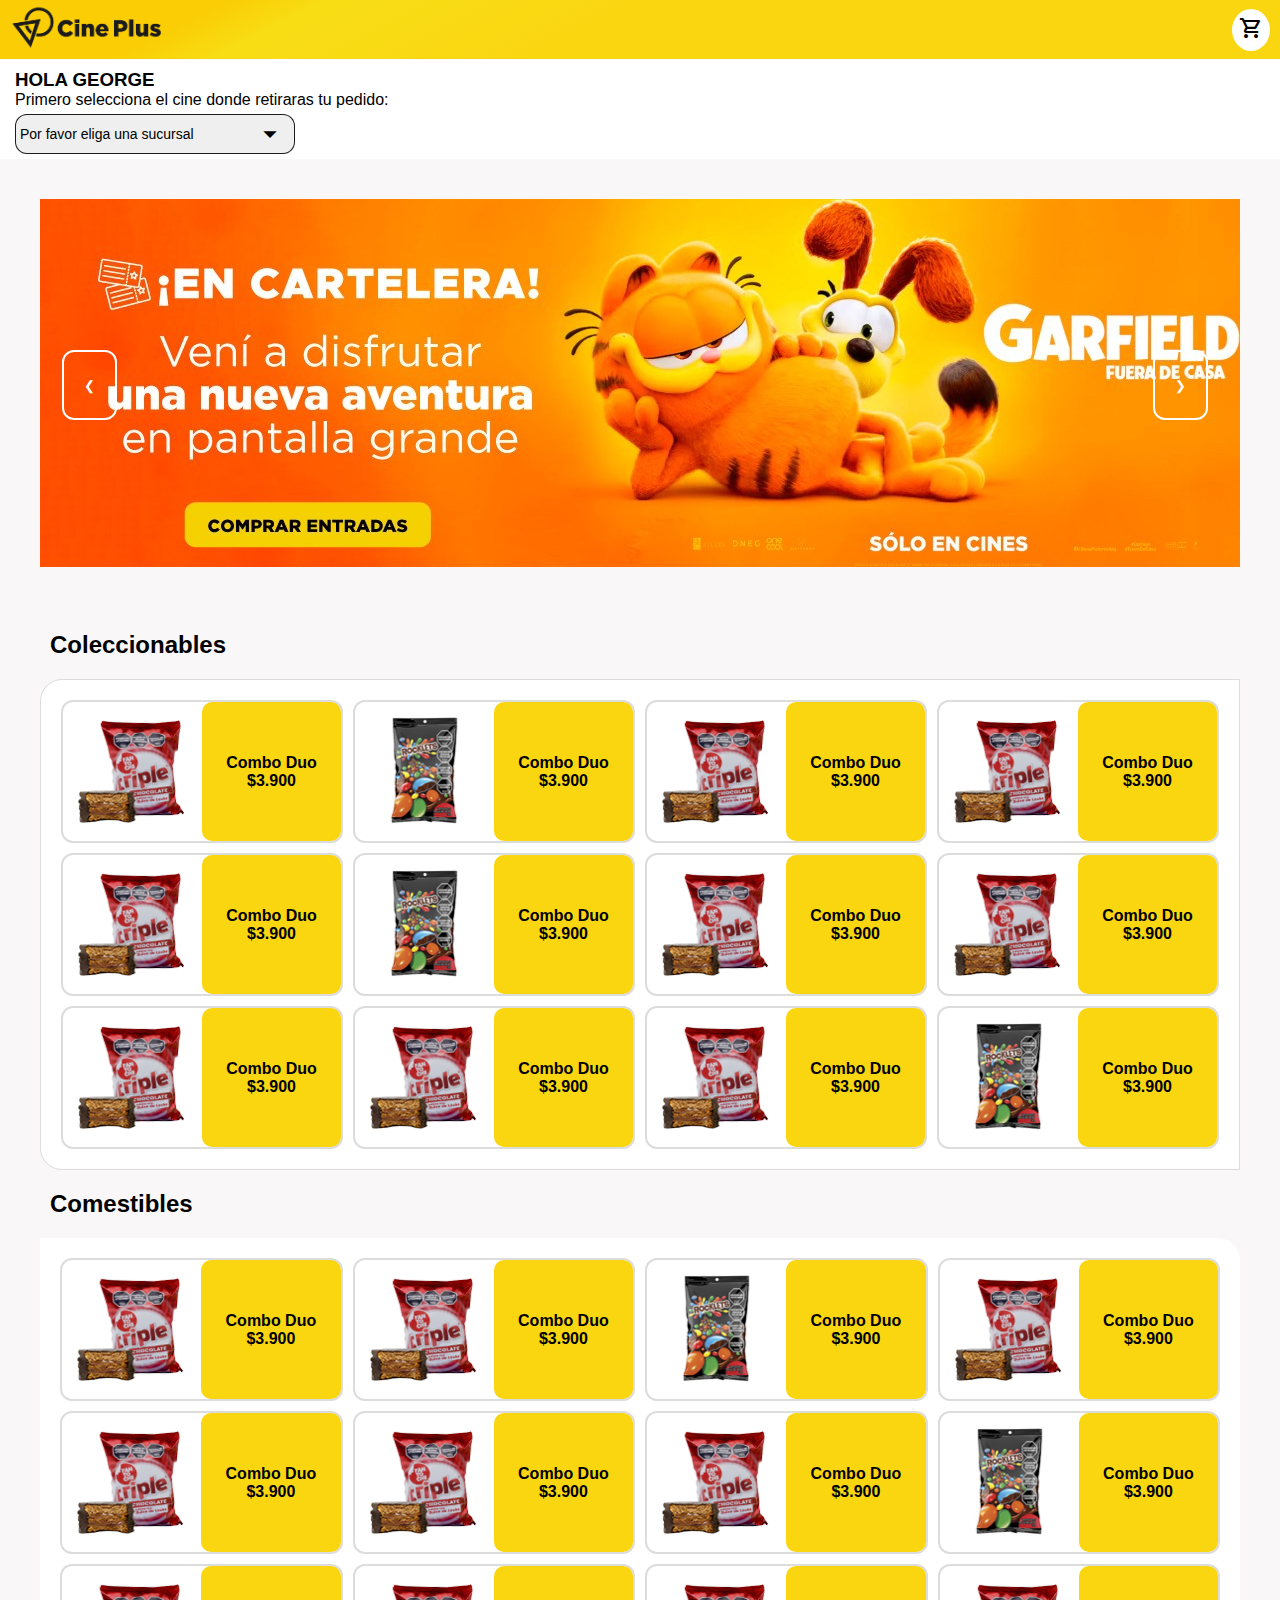
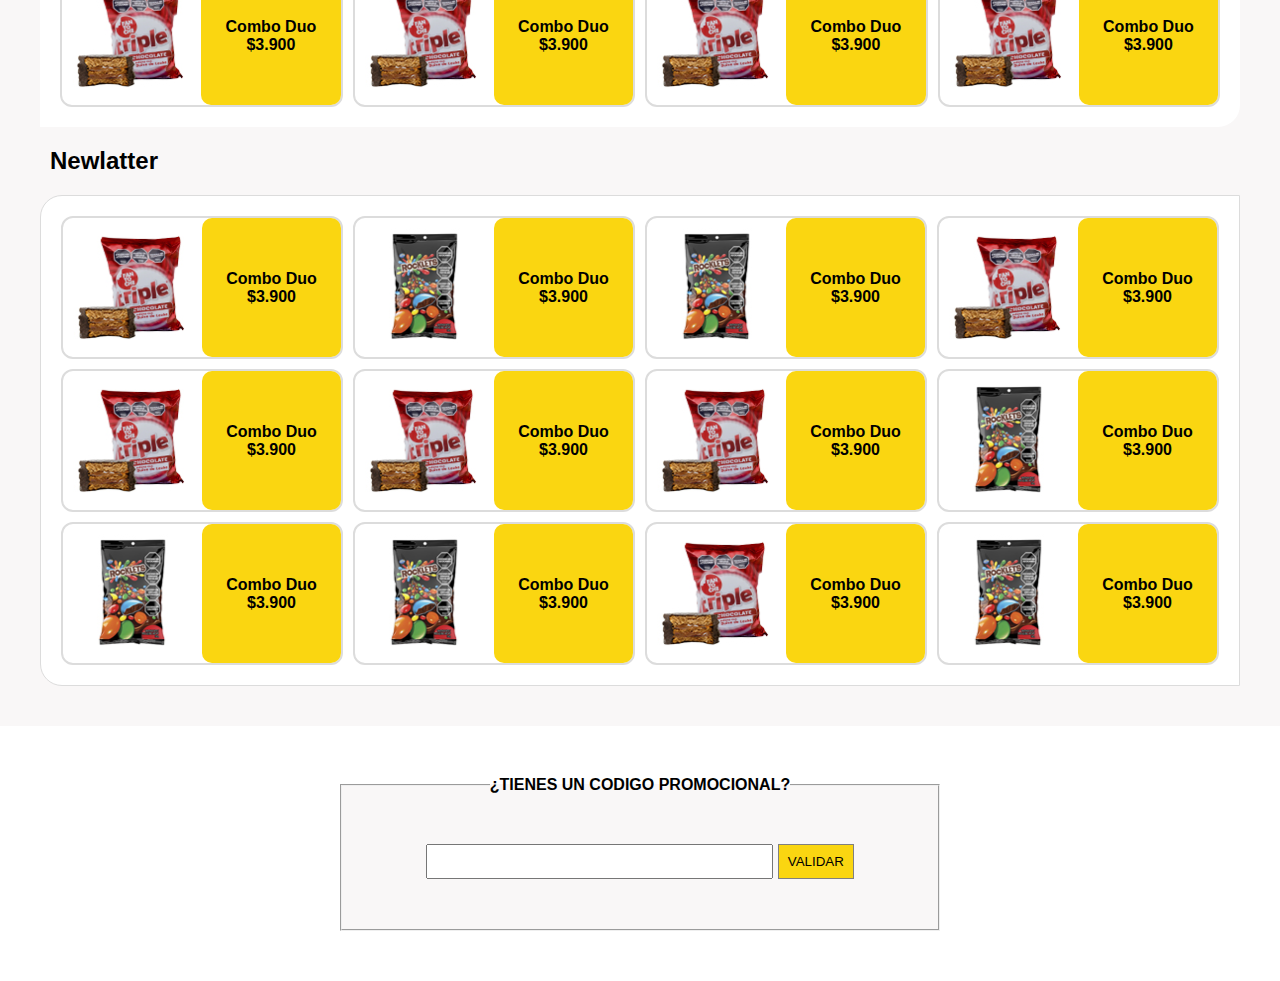
==== candy.html @ 1880be11 "prueba comit" ====
<!DOCTYPE html>
<html lang="en">

<head>
    <meta charset="UTF-8">
    <meta name="viewport" content="width=device-width, initial-scale=1.0">
    <link rel="stylesheet"
        href="https://fonts.googleapis.com/css2?family=Material+Symbols+Outlined:opsz,wght,FILL,GRAD@20..48,100..700,0..1,-50..200" />
    <link rel="stylesheet" href="./Css/style.css">
    <link rel="stylesheet" href="./Css/candy.css">
    <title>Candy</title>
</head>

<body>
    <header class="header-nav" id="header-navbar">
        <nav class="navbar">
            <a href="·" class="logo">
                <img src="./Img/logo.png" alt="logo" class="logo-img">
            </a>
            <div class="container-right">
                <span class="material-symbols-outlined">shopping_cart</span>
                <div class="cart-container">
                    <div class="cart-details">
                        <h2>CANDY ONLINE</h2>
                        <div class="location-container">
                            <span class="material-symbols-outlined">location_on</span>
                            <p class="location-text">CinePlus Caballito</p>
                        </div>
                    </div>
                    <div class="cart-items-wrap">
                        <ul class="cart-items">
                            <li class="cart-detail-row">
                                <div class="cart-detail-remove">
                                    <a href="#" class="material-symbols-outlined">cancel</a>
                                </div>
                                <div class="cart-detail-title">
                                    <span></span>
                                </div>
                                <div class="cart-detail-price">
                                    <span></span>
                                </div>
                                <div class="cart-detail-btns">
                                    <span class="material-symbols-outlined">remove</span>
                                    <span class="material-symbols-outlined">add</span>
                                </div>
                            </li>
                        </ul>
                        <div class="cart-payment">
                            <span class="cart-payment-span">Subtotal</span>
                            <span class="cart-payment-value">$0</span>
                            <span class="cart-payment-span">Cargo por servicio Candy</span>
                            <span class="cart-payment-value">$0</span>
                            <span class="cart-payment-span-total">TOTAL</span>
                            <span class="cart-payment-value-total">$0</span>
                        </div>
                    </div>
                    <div class="cart-footer">
                        <button>VOLVER</button>
                        <button>SIGUIENTE</button>
                    </div>
                </div>
            </div>
        </nav>
    </header>
    <main id="candy-main">
        <section class="heading">
            <div class="page-heading">
                <h3 class="message-greet">HOLA GEORGE</h3>
                <label for="sucursal-options">Primero selecciona el cine donde retiraras tu pedido:</label>
            </div>
            <div class="select-content">
                <select name="choice" class="select-box">
                    <option value="" selected>Por favor eliga una sucursal</option>
                    <option value="Caballito">CinePlus Caballito</option>
                    <option value="Abasto">CinePlus Abasto</option>
                    <option value="Palermo">CinePlus Palermo</option>
                    <option value="Puerto Madero">CinePlus Puerto Madero</option>
                    <option value="Avellaneda">CinePlus Avellaneda</option>
                    <option value="Dot">CinePlus Dot</option>
                    <option value="San justo">CinePlus San justo</option>
                    <option value="Unicenter">CinePlus Unicenter</option>
                    <option value="Moron">CinePlus Moron</option>
                    <option value="Temperlay">CinePlus Temperlay</option>
                    <option value="Soleil">CinePlus Soleil</option>
                    <option value="Quilmes">CinePlus Quilmes</option>
                    <option value="Moreno">CinePlus Moreno</option>
                    <option value="Tortugas">CinePlus Tortugas</option>
                    <option value="Rosario">CinePlus Rosario</option>
                    <option value="Santa fe">CinePlus Sante fe</option>
                    <option value="Patio olmos">CinePlus Patio Olmos</option>
                    <option value="Mendoza">CinePlus Mendoza</option>
                    <option value="Neuquen">CinePlus Neuquen</option>
                    <option value="Salta">CinePlus Salta</option>
                    <option value="Nuevo centro">CinePlus Nuevocentro</option>
                </select>
                <div class="icon-box">
                    <span class="material-symbols-outlined">arrow_drop_down</span>
                </div>
            </div>
        </section>
        <section class="candy-store">
            <div class="carousel-container">
                <div class="carousel">
                    <div class="carousel-slides">
                        <div class="carousel-slide">
                            <img src="./Img/Garfieldpromocion.png" alt="foto prueba">
                        </div>
                        <div class="carousel-slide">
                            <img src="./Img/Garfieldpromocion.png" alt="foto prueba">
                        </div>
                        <div class="carousel-slide">
                            <img src="./Img/Garfieldpromocion.png" alt="foto prueba">
                        </div>
                    </div>
                    <button class="carousel-prev" onclick="prevSlide()">&#10094;</button>
                    <button class="carousel-next" onclick="nextSlide()">&#10095;</button>
                </div>
            </div>
            <div class="cards-nav">
                <h2 class="card-label">Coleccionables</h2>
                <div class="collectible">
                    <div class="card">
                        <div class="img-container">
                            <img src="./Img/A000000067.png" alt="coleccionable" class="img-card">
                        </div>
                        <div class="card-body" id="addcart">
                            <h5 class="card-title">Combo Duo</h5>
                            <span class="value">$3.900</span>
                        </div>
                    </div>
                    <div class="card">
                        <div class="img-container">
                            <img src="./Img/A000000073.png" alt="coleccionable" class="img-card">
                        </div>
                        <div class="card-body" id="addcart">
                            <h5 class="card-title">Combo Duo</h5>
                            <span class="value">$3.900</span>
                        </div>
                    </div>
                    <div class="card">
                        <div class="img-container">
                            <img src="./Img/A000000067.png" alt="coleccionable" class="img-card">
                        </div>
                        <div class="card-body" id="addcart">
                            <h5 class="card-title">Combo Duo</h5>
                            <span class="value">$3.900</span>
                        </div>
                    </div>
                    <div class="card">
                        <div class="img-container">
                            <img src="./Img/A000000067.png" alt="coleccionable" class="img-card">
                        </div>
                        <div class="card-body" id="addcart">
                            <h5 class="card-title">Combo Duo</h5>
                            <span class="value">$3.900</span>
                        </div>
                    </div>
                    <div class="card">
                        <div class="img-container">
                            <img src="./Img/A000000067.png" alt="coleccionable" class="img-card">
                        </div>
                        <div class="card-body" id="addcart">
                            <h5 class="card-title">Combo Duo</h5>
                            <span class="value">$3.900</span>
                        </div>
                    </div>
                    <div class="card">
                        <div class="img-container">
                            <img src="./Img/A000000073.png" alt="coleccionable" class="img-card">
                        </div>
                        <div class="card-body" id="addcart">
                            <h5 class="card-title">Combo Duo</h5>
                            <span class="value">$3.900</span>
                        </div>
                    </div>
                    <div class="card">
                        <div class="img-container">
                            <img src="./Img/A000000067.png" alt="coleccionable" class="img-card">
                        </div>
                        <div class="card-body" id="addcart">
                            <h5 class="card-title">Combo Duo</h5>
                            <span class="value">$3.900</span>
                        </div>
                    </div>
                    <div class="card">
                        <div class="img-container">
                            <img src="./Img/A000000067.png" alt="coleccionable" class="img-card">
                        </div>
                        <div class="card-body" id="addcart">
                            <h5 class="card-title">Combo Duo</h5>
                            <span class="value">$3.900</span>
                        </div>
                    </div>
                    <div class="card">
                        <div class="img-container">
                            <img src="./Img/A000000067.png" alt="coleccionable" class="img-card">
                        </div>
                        <div class="card-body" id="addcart">
                            <h5 class="card-title">Combo Duo</h5>
                            <span class="value">$3.900</span>
                        </div>
                    </div>
                    <div class="card">
                        <div class="img-container">
                            <img src="./Img/A000000067.png" alt="coleccionable" class="img-card">
                        </div>
                        <div class="card-body" id="addcart">
                            <h5 class="card-title">Combo Duo</h5>
                            <span class="value">$3.900</span>
                        </div>
                    </div>
                    <div class="card">
                        <div class="img-container">
                            <img src="./Img/A000000067.png" alt="coleccionable" class="img-card">
                        </div>
                        <div class="card-body" id="addcart">
                            <h5 class="card-title">Combo Duo</h5>
                            <span class="value">$3.900</span>
                        </div>
                    </div>
                    <div class="card">
                        <div class="img-container">
                            <img src="./Img/A000000073.png" alt="coleccionable" class="img-card">
                        </div>
                        <div class="card-body" id="addcart">
                            <h5 class="card-title">Combo Duo</h5>
                            <span class="value">$3.900</span>
                        </div>
                    </div>
                </div>
                <h2 class="card-label">Comestibles</h2>
                <div class="groceries">
                    <div class="card">
                        <div class="img-container">
                            <img src="./Img/A000000067.png" alt="coleccionable" class="img-card">
                        </div>
                        <div class="card-body" id="addcart">
                            <h5 class="card-title">Combo Duo</h5>
                            <span class="value">$3.900</span>
                        </div>
                    </div>
                    <div class="card">
                        <div class="img-container">
                            <img src="./Img/A000000067.png" alt="coleccionable" class="img-card">
                        </div>
                        <div class="card-body" id="addcart">
                            <h5 class="card-title">Combo Duo</h5>
                            <span class="value">$3.900</span>
                        </div>
                    </div>
                    <div class="card">
                        <div class="img-container">
                            <img src="./Img/A000000073.png" alt="coleccionable" class="img-card">
                        </div>
                        <div class="card-body" id="addcart">
                            <h5 class="card-title">Combo Duo</h5>
                            <span class="value">$3.900</span>
                        </div>
                    </div>
                    <div class="card">
                        <div class="img-container">
                            <img src="./Img/A000000067.png" alt="coleccionable" class="img-card">
                        </div>
                        <div class="card-body" id="addcart">
                            <h5 class="card-title">Combo Duo</h5>
                            <span class="value">$3.900</span>
                        </div>
                    </div>
                    <div class="card">
                        <div class="img-container">
                            <img src="./Img/A000000067.png" alt="coleccionable" class="img-card">
                        </div>
                        <div class="card-body" id="addcart">
                            <h5 class="card-title">Combo Duo</h5>
                            <span class="value">$3.900</span>
                        </div>
                    </div>
                    <div class="card">
                        <div class="img-container">
                            <img src="./Img/A000000067.png" alt="coleccionable" class="img-card">
                        </div>
                        <div class="card-body" id="addcart">
                            <h5 class="card-title">Combo Duo</h5>
                            <span class="value">$3.900</span>
                        </div>
                    </div>
                    <div class="card">
                        <div class="img-container">
                            <img src="./Img/A000000067.png" alt="coleccionable" class="img-card">
                        </div>
                        <div class="card-body" id="addcart">
                            <h5 class="card-title">Combo Duo</h5>
                            <span class="value">$3.900</span>
                        </div>
                    </div>
                    <div class="card">
                        <div class="img-container">
                            <img src="./Img/A000000073.png" alt="coleccionable" class="img-card">
                        </div>
                        <div class="card-body" id="addcart">
                            <h5 class="card-title">Combo Duo</h5>
                            <span class="value">$3.900</span>
                        </div>
                    </div>
                    <div class="card">
                        <div class="img-container">
                            <img src="./Img/A000000067.png" alt="coleccionable" class="img-card">
                        </div>
                        <div class="card-body" id="addcart">
                            <h5 class="card-title">Combo Duo</h5>
                            <span class="value">$3.900</span>
                        </div>
                    </div>
                    <div class="card">
                        <div class="img-container">
                            <img src="./Img/A000000067.png" alt="coleccionable" class="img-card">
                        </div>
                        <div class="card-body" id="addcart">
                            <h5 class="card-title">Combo Duo</h5>
                            <span class="value">$3.900</span>
                        </div>
                    </div>
                    <div class="card">
                        <div class="img-container">
                            <img src="./Img/A000000067.png" alt="coleccionable" class="img-card">
                        </div>
                        <div class="card-body" id="addcart">
                            <h5 class="card-title">Combo Duo</h5>
                            <span class="value">$3.900</span>
                        </div>
                    </div>
                    <div class="card">
                        <div class="img-container">
                            <img src="./Img/A000000067.png" alt="coleccionable" class="img-card">
                        </div>
                        <div class="card-body" id="addcart">
                            <h5 class="card-title">Combo Duo</h5>
                            <span class="value">$3.900</span>
                        </div>
                    </div>
                </div>
                <h2 class="card-label">Newlatter</h2>
                <div class="newlatter">
                    <div class="card">
                        <div class="img-container">
                            <img src="./Img/A000000067.png" alt="coleccionable" class="img-card">
                        </div>
                        <div class="card-body" id="addcart">
                            <h5 class="card-title">Combo Duo</h5>
                            <span class="value">$3.900</span>
                        </div>
                    </div>
                    <div class="card">
                        <div class="img-container">
                            <img src="./Img/A000000073.png" alt="coleccionable" class="img-card">
                        </div>
                        <div class="card-body" id="addcart">
                            <h5 class="card-title">Combo Duo</h5>
                            <span class="value">$3.900</span>
                        </div>
                    </div>
                    <div class="card">
                        <div class="img-container">
                            <img src="./Img/A000000073.png" alt="coleccionable" class="img-card">
                        </div>
                        <div class="card-body" id="addcart">
                            <h5 class="card-title">Combo Duo</h5>
                            <span class="value">$3.900</span>
                        </div>
                    </div>
                    <div class="card">
                        <div class="img-container">
                            <img src="./Img/A000000067.png" alt="coleccionable" class="img-card">
                        </div>
                        <div class="card-body" id="addcart">
                            <h5 class="card-title">Combo Duo</h5>
                            <span class="value">$3.900</span>
                        </div>
                    </div>
                    <div class="card">
                        <div class="img-container">
                            <img src="./Img/A000000067.png" alt="coleccionable" class="img-card">
                        </div>
                        <div class="card-body" id="addcart">
                            <h5 class="card-title">Combo Duo</h5>
                            <span class="value">$3.900</span>
                        </div>
                    </div>
                    <div class="card">
                        <div class="img-container">
                            <img src="./Img/A000000067.png" alt="coleccionable" class="img-card">
                        </div>
                        <div class="card-body" id="addcart">
                            <h5 class="card-title">Combo Duo</h5>
                            <span class="value">$3.900</span>
                        </div>
                    </div>
                    <div class="card">
                        <div class="img-container">
                            <img src="./Img/A000000067.png" alt="coleccionable" class="img-card">
                        </div>
                        <div class="card-body" id="addcart">
                            <h5 class="card-title">Combo Duo</h5>
                            <span class="value">$3.900</span>
                        </div>
                    </div>
                    <div class="card">
                        <div class="img-container">
                            <img src="./Img/A000000073.png" alt="coleccionable" class="img-card">
                        </div>
                        <div class="card-body" id="addcart">
                            <h5 class="card-title">Combo Duo</h5>
                            <span class="value">$3.900</span>
                        </div>
                    </div>
                    <div class="card">
                        <div class="img-container">
                            <img src="./Img/A000000073.png" alt="coleccionable" class="img-card">
                        </div>
                        <div class="card-body" id="addcart">
                            <h5 class="card-title">Combo Duo</h5>
                            <span class="value">$3.900</span>
                        </div>
                    </div>
                    <div class="card">
                        <div class="img-container">
                            <img src="./Img/A000000073.png" alt="coleccionable" class="img-card">
                        </div>
                        <div class="card-body" id="addcart">
                            <h5 class="card-title">Combo Duo</h5>
                            <span class="value">$3.900</span>
                        </div>
                    </div>
                    <div class="card">
                        <div class="img-container">
                            <img src="./Img/A000000067.png" alt="coleccionable" class="img-card">
                        </div>
                        <div class="card-body" id="addcart">
                            <h5 class="card-title">Combo Duo</h5>
                            <span class="value">$3.900</span>
                        </div>
                    </div>
                    <div class="card">
                        <div class="img-container">
                            <img src="./Img/A000000073.png" alt="coleccionable" class="img-card">
                        </div>
                        <div class="card-body" id="addcart">
                            <h5 class="card-title">Combo Duo</h5>
                            <span class="value">$3.900</span>
                        </div>
                    </div>
                </div>
            </div>
        </section>
        <form action="" method="get" class="form-validation">
            <fieldset>
                <legend>¿TIENES UN CODIGO PROMOCIONAL?</legend>
                <input type="text" name="validation-code" id="validation-code">
                <button type="submit" id="btnvalidation">VALIDAR</button>
            </fieldset>
        </form>
    </main>

    <script src="./Js/candy.js"></script>
</body>

</html>
---- Css/style.css ----
*{
    margin: 0;
    padding: 0;
    box-sizing: border-box;
    font-family: Verdana, Geneva, Tahoma, sans-serif;
}
---- Css/candy.css ----
body{
    background-color: #F9F7F7;
}

/*            separacion de pruebas de estilo                */

.header-nav{
    width: 100%;
    height: auto;
    background: #fad611;
    background: linear-gradient(333deg, rgba(250,214,17,1) 54%, rgba(248, 221, 17, 0.982) 76%, rgb(250, 205, 4) 84%);
}

.navbar{
    display: flex;
    flex-direction: row;
    justify-content: space-between;
    align-items: center;
    width: 100%;
    height: auto;
    padding: 2px 10px;
    overflow: hidden;
}

.sticky{
    position: fixed;
    top: 0;
    width: 100%;
}

.logo{
    max-width: 100%;
    height: auto;
}

.logo-img{
    width: 100%;
    height: auto;
    max-width: 160px;
    border-radius: 12px;
}

.container-right{
    background-color: white;
    border: 2px solid #ffffff;
    border-radius: 100%;
    padding: 5px;
}

.material-symbols-outlined{
    font-weight: 500;
}

.cart-container{
    display: none;
}



/*            separacion de pruebas de estilo                */

#candy-main{
    margin-top: 0;
    padding: 0;
}


/* heading select  */

.heading{
    background-color: #ffffff;
    padding: 5px;
}

.page-heading{
    margin: 0px 5px;
    padding: 5px;
}

.select-content{
    display: flex;
    flex-direction: row;
    max-width: 280px;
    margin: 0px 10px;
    height: 40px;
    position: relative;
}

.select-box{
    border-radius: 12px;
    border: 1px solid rgba(0, 0, 0, 0.888); 
    appearance: none;
    padding: 4px;
    width: 100%;
    font-size: 14px;
}

.select-content .icon-box{
    width: 50px;
    height: 100%;
    position: absolute;
    right: 0;
    display: flex;
    align-items: center;
    justify-content: center;
}

.icon-box .material-symbols-outlined{
    font-size: 30px;
}


/* candy store carousel*/ 

.candy-store{
    margin: 20px;
    padding: 20px;
    max-width: 1300px;
}

.carousel-container {
    position: relative;
    width: 100%;
    overflow: hidden;
}
  
.carousel {
    display: flex;
    align-items: center;
    justify-content: center;
    position: relative;
}
  
.carousel-slides {
    display: flex;
}
  
.carousel-slide {
    flex: 0 0 auto;
    margin-right: 10px;
    transition: transform 0.5s ease;
}
  
.carousel-slide img {
    max-width: 100%;
    height: auto;
}
  
.carousel-prev,
.carousel-next {
    position: absolute;
    height: 70px;
    top: 50%;
    transform: translateY(-50%);
    background: transparent;
    color: white;
    border: 2px solid white;
    border-radius: 12px;
    padding: 20px;
    cursor: pointer;
}
  
.carousel-prev {
    left: 22px;
}
  
.carousel-next {
    right: 32px;
}

.carousel-prev:hover, .carousel-next:hover{
    background-color: ghostwhite;
    color: black;
}


/* card animation y diseño */

.cards-nav{
    min-width:100%;
    display: grid;
    grid-template-columns: repeat(1,1fr);
    grid-template-rows: repeat(3,auto);
    gap: 10px;
    margin-top: 50px;
}

.collectible,.groceries,.newlatter{
    min-width: 100%;
    display: grid;
    grid-template-columns: repeat(4,1fr);
    grid-template-rows: repeat(3,1fr);
    gap: 10px;
    padding: 20px;
}

.collectible,.newlatter{
    border: 1px solid gainsboro;
    border-radius: 22px 0px 0px 22px;
    background-color: #ffffff;
}

.groceries{
    background-color: #ffffff;
    border-radius: 0px 22px 22px 0px;
}

.card-label{
    padding: 5px;
    margin: 5px;
    font-weight: 600;
}

.card{
    display: flex;
    align-items: center;
    border: 2px solid gainsboro;
    border-radius: 12px;
    cursor: pointer;
}

.img-container{
    width: 50%;
    height: 100%;
}

.img-card{
    padding: 5px;
    margin: 5px;
}

.card-body{
    width: 50%;
    height: 100%;
    text-align: center;
    align-content: center;
    background-color: #fad611;
    border-radius: 10px;
}

.card-title,.value{
    font-weight: 600;
    font-size: 16px;
}

.card-body:hover{
    background-color: #FAE18F;
    transition: 0.1s ease-in;
}

/* validacion de codigo */

.form-validation{
    display: flex;
    justify-content: center;
    background-color: #ffff ;
}

.form-validation > fieldset{
    font-weight: 600;
    background-color: #F9F7F7;
    text-align: center;
    width: 100%;
    max-width: 600px;
    padding: 50px 50px;
    margin: 50px;
}

#validation-code{
    width: 70%;
    padding: 8px 30px;
}

#btnvalidation{
    padding: 9px;
    max-width: 100%;
    background-color: #fad611;
    border: 1px solid gray;
    cursor: pointer;
}

#validation-code:focus{
    outline: none;
}
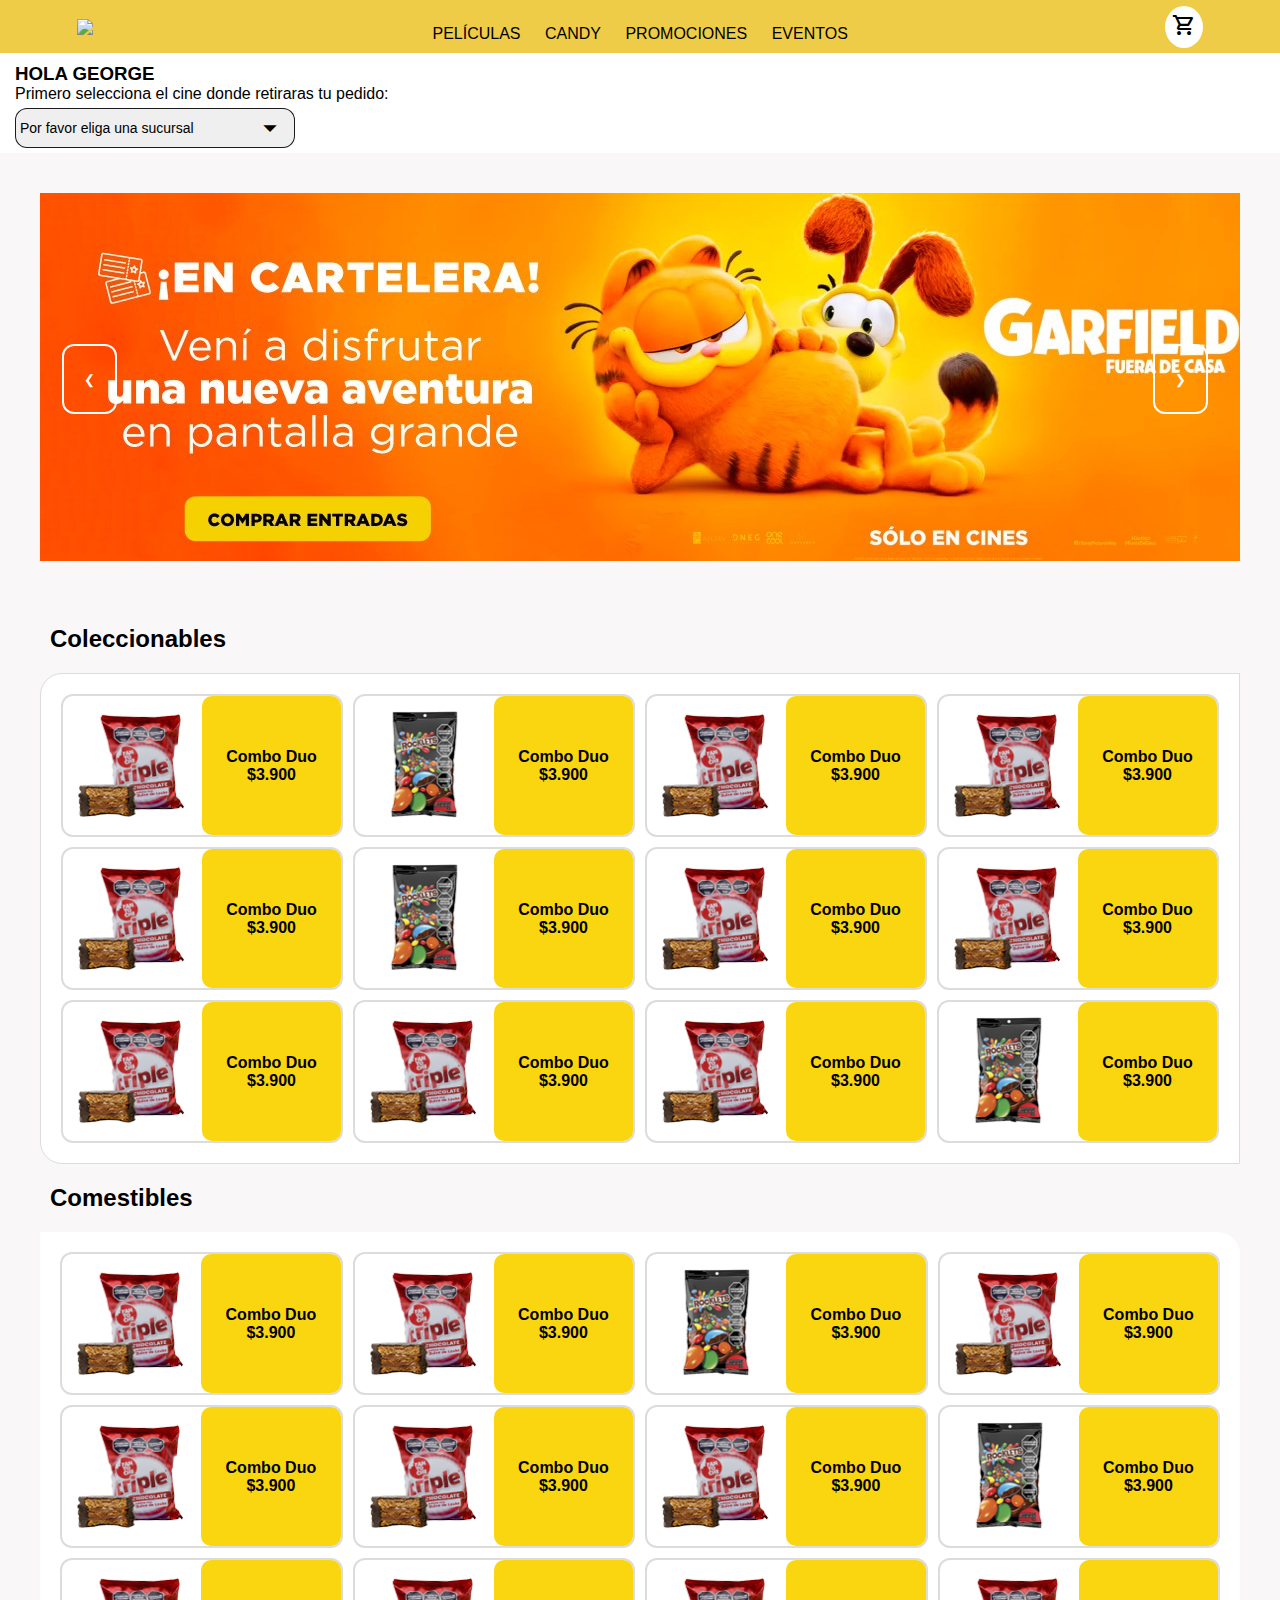
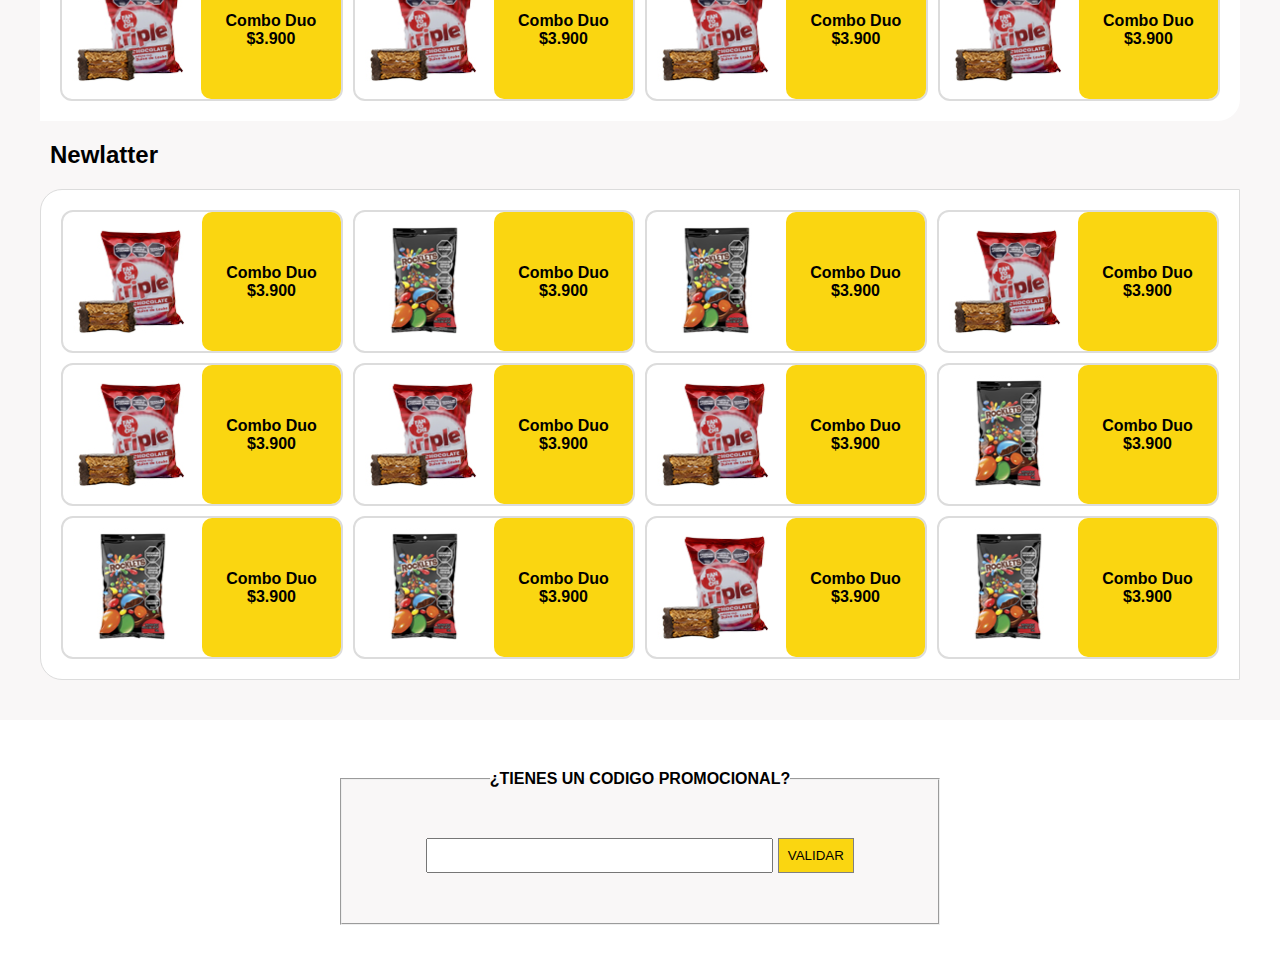
==== commit af92708c: "actualizacion" ====
--- a/candy.html
+++ b/candy.html
@@ -12,11 +12,30 @@
 </head>
 
 <body>
-    <header class="header-nav" id="header-navbar">
-        <nav class="navbar">
-            <a href="·" class="logo">
-                <img src="./Img/logo.png" alt="logo" class="logo-img">
-            </a>
+    <header>
+        <nav class="headerMovies">
+            <img class="logoMovies" src="https://res.cloudinary.com/dluemddho/image/upload/v1716306451/cinePlus_nqdvek.png">
+            <ul class="menuMovies">
+                <li><a href="index.html">PELÍCULAS</a></li>
+                <li><a href="candy.html">CANDY</a></li>
+                <li><a href="promotions.html">PROMOCIONES</a></li>
+                <li><a href="events.html">EVENTOS</a></li>
+            </ul>
+
+            <div class="menuMobile"> 
+                <div class="menu-toggle">
+                    <div class="bar"></div>
+                    <div class="bar"></div>
+                    <div class="bar"></div>
+                </div>
+  
+                <ul class="menu2">
+                    <li><a href="index.html">PELÍCULAS</a></li>
+                    <li><a href="candy.html">CANDY</a></li>
+                    <li><a href="promotions.html">PROMOCIONES</a></li>
+                    <li><a href="events.html">EVENTS</a></li>
+                </ul>
+            </div>
             <div class="container-right">
                 <span class="material-symbols-outlined">shopping_cart</span>
                 <div class="cart-container">
--- a/Css/style.css
+++ b/Css/style.css
@@ -3,4 +3,200 @@
     padding: 0;
     box-sizing: border-box;
     font-family: Verdana, Geneva, Tahoma, sans-serif;
-}+}
+
+.headerMovies {
+    display: flex;
+    justify-content: space-around;
+    align-items: center;
+    height: 15%;
+    max-height: 15%;
+    width: 100%;  
+    z-index: 99999;
+    background-color: #e9bc07bb;
+    min-height: 5%;
+    margin-top: 0px;
+     
+}
+
+.logoMovies {
+    max-width: 15%;
+    min-width: 15%;    
+}
+
+.menuMovies li{
+    display: inline-block;
+    padding: 10px;
+    
+}
+
+ul li {  
+    list-style: none;
+    font-size: 16px;
+    font-weight: 500;
+    margin-top: 15px;
+
+}
+
+ul li a {
+    text-decoration: none;
+    color: black;
+}
+
+i {
+    padding-left: 10px;
+    color: black;
+    margin-right: 10px;
+}
+
+
+.menuMobile {
+    position: relative;
+}
+
+.menu2 {
+    display: none; 
+    list-style: none;
+    
+  }
+  
+  
+.menu-toggle {
+    cursor: pointer;
+    display: none; 
+    z-index: 999999;
+    
+  }
+
+/*barritas del menu pequeño*/
+.bar {
+    width: 25px;
+    height: 3px;
+    background-color: rgb(8, 8, 8);
+    margin: 5px 0;
+    margin-left: 10px;
+  }
+  
+  
+.menu2 {
+    display: none;
+    position: absolute;
+    top: 20px;
+    left: 0;
+    width: 100%;
+    padding: 20px;
+    box-shadow: 0 2px 5px rgba(0, 0, 0, 0.2);
+    }
+  
+.menuMobile:hover .menu2 {
+    display: block; 
+    margin-top: 10px;
+    z-index: 999999999999999999;
+    }
+
+#otherSectionsMovies {
+    display: flex;
+    display: inline-block;
+    justify-content: center;
+    color: rgb(10, 10, 10);
+    padding: 30px;
+    font-weight: 700;
+    margin-left: 55px;
+    background-color: #e9bc07bb;
+    width: 100%;
+    height: auto;
+    margin-top: 0px;
+    margin-left: 0;
+}
+
+/*Botón entradas*/
+
+
+@-webkit-keyframes shake-horizontal {
+    0%,
+    100% {
+      -webkit-transform: translateX(0);
+              transform: translateX(0);
+    }
+    10%,
+    30%,
+    50%,
+    70% {
+      -webkit-transform: translateX(-10px);
+              transform: translateX(-10px);
+    }
+    20%,
+    40%,
+    60% {
+      -webkit-transform: translateX(10px);
+              transform: translateX(10px);
+    }
+    80% {
+      -webkit-transform: translateX(8px);
+              transform: translateX(8px);
+    }
+    90% {
+      -webkit-transform: translateX(-8px);
+              transform: translateX(-8px);
+    }
+  }
+
+/*Botón entradas*/
+
+#helpMovies {
+    position: fixed;
+    z-index: 9999999999999;
+    height: 50px;
+    width: 120px;
+    max-height: 50px;
+    max-width: 120px;
+    bottom: 40px;
+    right: 40px; 
+    background-color: #e40505;
+    border-radius: 10%;
+    border: 1px solid;
+    box-shadow: 5px;
+    transition: background-color 0.5s, font-weight 0.5s;
+    animation: shake-horizontal 0.8s cubic-bezier(0.455, 0.030, 0.515, 0.955) both;
+	animation: shake-horizontal 0.8s cubic-bezier(0.455, 0.030, 0.515, 0.955) both;
+    font-weight: 700;
+}
+
+#helpMovies:hover {
+    background-color: #fad611; 
+    font-weight: 1000;
+}
+
+
+@media screen and (max-width: 800px) {
+
+    .headerMovies {
+        height: 10%;
+    
+        }
+    
+    .menuMovies {
+        display: none;
+        }
+    
+
+    .menu-toggle {
+        display: block;
+    
+        }
+    
+    
+    #otherSectionsMovies {
+        margin-left: 15px;
+        color: rgb(10, 10, 10);
+        padding: 10px;
+        font-weight: 700;
+        margin-left: 55px;
+        background-color: #e9bc07bb;
+        width: 100%;
+        height: 10%;
+        margin-top: 0px;
+        margin-left: 0;
+    }   
+    
+    }
--- a/Css/candy.css
+++ b/Css/candy.css
@@ -2,31 +2,6 @@
     background-color: #F9F7F7;
 }
 
-/*            separacion de pruebas de estilo                */
-
-.header-nav{
-    width: 100%;
-    height: auto;
-    background: #fad611;
-    background: linear-gradient(333deg, rgba(250,214,17,1) 54%, rgba(248, 221, 17, 0.982) 76%, rgb(250, 205, 4) 84%);
-}
-
-.navbar{
-    display: flex;
-    flex-direction: row;
-    justify-content: space-between;
-    align-items: center;
-    width: 100%;
-    height: auto;
-    padding: 2px 10px;
-    overflow: hidden;
-}
-
-.sticky{
-    position: fixed;
-    top: 0;
-    width: 100%;
-}
 
 .logo{
     max-width: 100%;
@@ -55,9 +30,6 @@
     display: none;
 }
 
-
-
-/*            separacion de pruebas de estilo                */
 
 #candy-main{
     margin-top: 0;
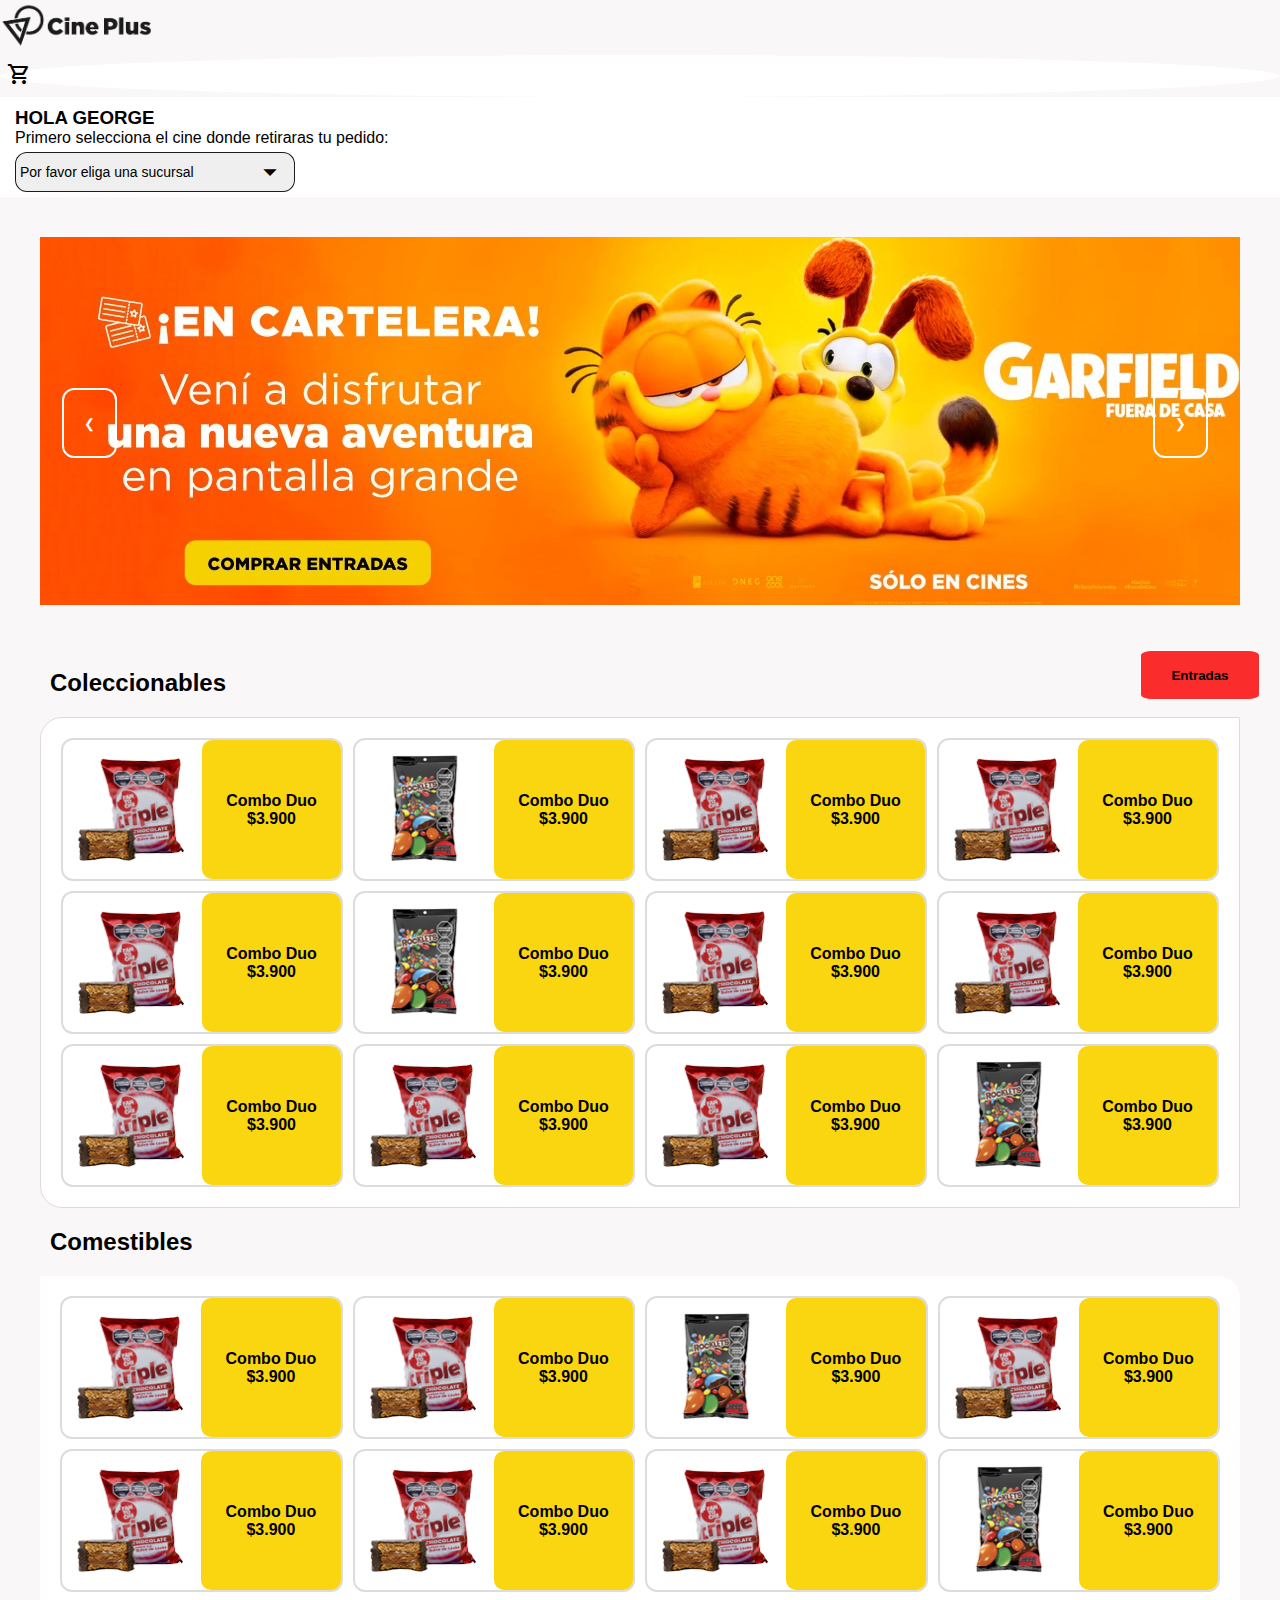
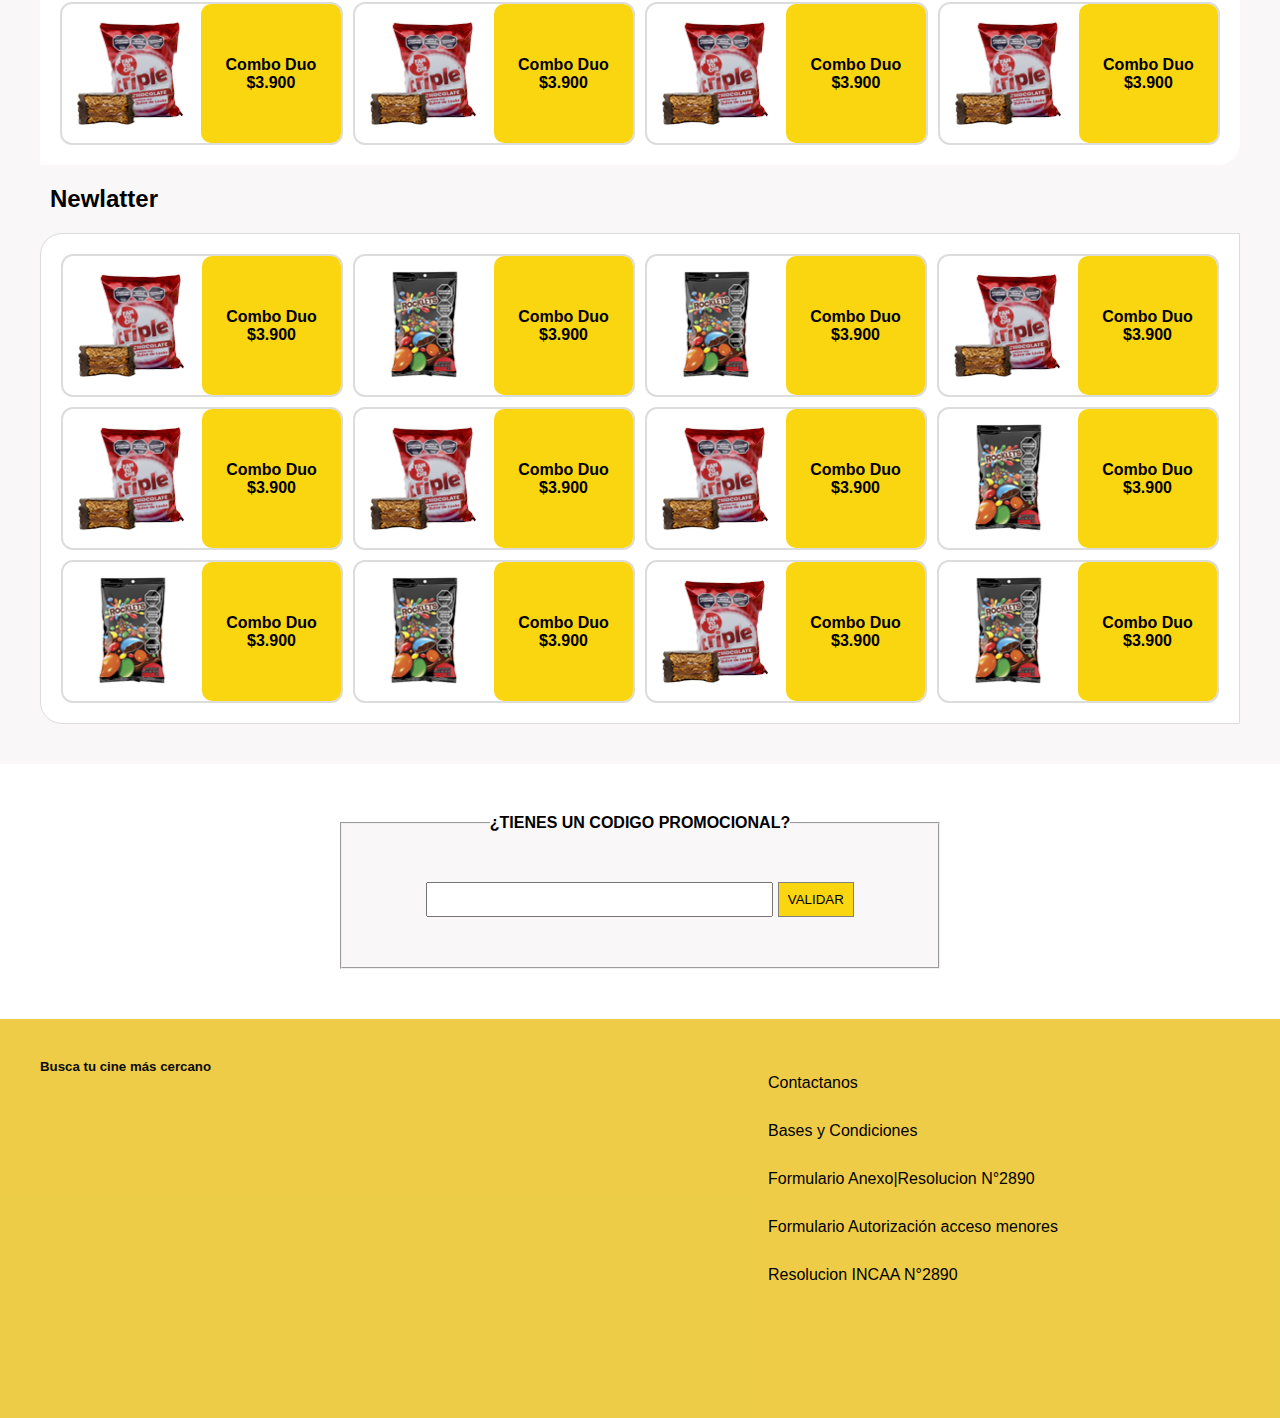
==== commit a580a328: "General modifications" ====
--- a/candy.html
+++ b/candy.html
@@ -12,30 +12,11 @@
 </head>
 
 <body>
-    <header>
-        <nav class="headerMovies">
-            <img class="logoMovies" src="https://res.cloudinary.com/dluemddho/image/upload/v1716306451/cinePlus_nqdvek.png">
-            <ul class="menuMovies">
-                <li><a href="index.html">PELÍCULAS</a></li>
-                <li><a href="candy.html">CANDY</a></li>
-                <li><a href="promotions.html">PROMOCIONES</a></li>
-                <li><a href="events.html">EVENTOS</a></li>
-            </ul>
-
-            <div class="menuMobile"> 
-                <div class="menu-toggle">
-                    <div class="bar"></div>
-                    <div class="bar"></div>
-                    <div class="bar"></div>
-                </div>
-  
-                <ul class="menu2">
-                    <li><a href="index.html">PELÍCULAS</a></li>
-                    <li><a href="candy.html">CANDY</a></li>
-                    <li><a href="promotions.html">PROMOCIONES</a></li>
-                    <li><a href="events.html">EVENTS</a></li>
-                </ul>
-            </div>
+    <header class="header-nav" id="header-navbar">
+        <nav class="navbar">
+            <a href="·" class="logo">
+                <img src="./Img/logo.png" alt="logo" class="logo-img">
+            </a>
             <div class="container-right">
                 <span class="material-symbols-outlined">shopping_cart</span>
                 <div class="cart-container">
@@ -479,7 +460,42 @@
             </fieldset>
         </form>
     </main>
-
+    <footer>
+        <div id="otherSectionsMovies">
+          <div class="mapa">
+            <h5>Busca tu cine más cercano</h5>
+            <iframe
+              src="https://www.google.com/maps/embed?pb=!1m16!1m12!1m3!1d593891.5039746835!2d-58.937598387432686!3d-34.68454147740602!2m3!1f0!2f0!3f0!3m2!1i1024!2i768!4f13.1!2m1!1sHoyts!5e0!3m2!1ses!2ses!4v1715094146957!5m2!1ses!2ses"
+              width="40%" height="40%" style="border:0;" allowfullscreen="" loading="lazy"
+              referrerpolicy="no-referrer-when-downgrade"></iframe>
+          </div>
+          <div class="containerContact">
+                  <div class="contact">
+                      <ul class="contactList">
+                          <li>
+                              <a href="contact.html"> Contactanos </a>
+                          </li>
+                          <li>
+                              <a href="./img/Bases_y_Condiciones_Generales.pdf" target="_blank"> Bases y Condiciones </a>
+                          </li>
+                          <li>
+                              <a href="./img/ANEXO I RESOLUCION N° 2890" download="nota_resolucion_2890">
+                                  Formulario Anexo|Resolucion N°2890  </a>
+                          </li>
+                          <li>
+                            <a href="./img/nota_autorizacion_menores.pdf" download="nota_autorizacion_menores">
+                                Formulario Autorización acceso menores </a>
+                        </li>
+                        <li>
+                          <a href="./img/Resolucion INCAA N°2890" download="resolucion_INCAA_2890">
+                              Resolucion INCAA N°2890 </a>
+                      </li>
+                      </ul>
+                  </div>
+              </div>
+        </div>
+        <button id="helpMovies">Entradas</button>
+      </footer>
     <script src="./Js/candy.js"></script>
 </body>
 
--- a/Css/style.css
+++ b/Css/style.css
@@ -16,12 +16,10 @@
     background-color: #e9bc07bb;
     min-height: 5%;
     margin-top: 0px;
-     
 }
 
 .logoMovies {
-    max-width: 15%;
-    min-width: 15%;    
+width: 200px;    
 }
 
 .menuMovies li{
@@ -57,10 +55,8 @@
 .menu2 {
     display: none; 
     list-style: none;
-    
-  }
-  
-  
+}
+
 .menu-toggle {
     cursor: pointer;
     display: none; 
@@ -83,9 +79,9 @@
     position: absolute;
     top: 20px;
     left: 0;
-    width: 100%;
     padding: 20px;
     box-shadow: 0 2px 5px rgba(0, 0, 0, 0.2);
+    background-color: #e9bc07bb;
     }
   
 .menuMobile:hover .menu2 {
@@ -108,6 +104,140 @@
     margin-top: 0px;
     margin-left: 0;
 }
+@media screen and (max-width: 800px) {
+
+    .headerMovies {
+        height: 10%;
+    
+        }
+    
+    .menuMovies {
+        display: none;
+        }
+    
+
+    .menu-toggle {
+        display: block;
+        
+        }
+    }
+/* Estilos footer */
+
+#otherSectionsMovies {
+    display: flex;
+    flex-direction: column;
+    justify-content: center;
+    text-align: center ;
+    color: rgb(10, 10, 10);
+    padding: 30px;
+    font-weight: 700;
+    margin-left: 55px;
+    background-color: #e9bc07bb;
+    width: 100%;
+    height: auto;
+    margin-top: 0px;
+    margin-left: 0;
+  }
+  
+  .mapa iframe {
+    width: 100%;
+    height: 300px;
+  }
+  
+  .contactList {
+    padding: 0;
+    margin: 0;
+    display: flex;
+    flex-direction: column;
+    align-items: center;
+    text-align: center;
+    justify-content: center;
+    align-content: center;
+  }
+  
+  .contactList li {
+    list-style: none;
+    margin: 10px 0;
+  }
+
+
+/* Estilos para dispositivos medianos y grandes */
+
+/* Estilos para dispositivos medianos */
+@media (max-width: 768px) {
+    .searchPromotions {
+        display: flex;
+        align-self: center;
+    }
+    
+    #searchPr {
+        align-self: center;
+        flex: 1;
+    }
+
+    .options{
+        align-self: center;
+    }
+
+    .searchContainer {
+        flex-direction: column;
+        align-items: center;
+      }
+        .mapa iframe {
+          width: 100%;
+          height: 200px;
+        }
+        
+        .contactList {
+            padding: 0;
+            display: flex;
+            flex-direction: column;
+            align-items: flex-start;
+            text-align:start;
+            justify-content: flex-start;
+            flex-wrap: nowrap;
+        }
+        
+        .contactList li {
+          list-style: none;
+          margin: 10px 0;
+          align-content: flex-start;
+        }
+      }
+      
+/* Estilos para dispositivos grandes */
+      @media (min-width: 992px) {
+        #otherSectionsMovies {
+            display: flex;
+            flex-direction: row;
+            justify-content: space-between;
+            text-align: left;
+            align-items: flex-start;        
+        }
+        
+        .mapa, .containerContact {
+          flex: 1;
+          margin:  10px;
+        }
+
+        .mapa iframe {
+          height: 300px;
+        }
+      
+        .contactList {
+            padding-left: 20%;
+            display: flex;
+            flex-direction: column;
+            align-items: flex-start;
+            text-align:start;
+            justify-content: flex-start;
+            flex-wrap: nowrap;
+        }
+
+        .contactList li {
+          margin: 15px 0;
+        }
+    }
 
 /*Botón entradas*/
 
@@ -150,11 +280,11 @@
     width: 120px;
     max-height: 50px;
     max-width: 120px;
-    bottom: 40px;
-    right: 40px; 
-    background-color: #e40505;
+    bottom: 200px;
+    right: 20px; 
+    background-color: #fb2c2c;
     border-radius: 10%;
-    border: 1px solid;
+    border: 1px solid #ffffff;
     box-shadow: 5px;
     transition: background-color 0.5s, font-weight 0.5s;
     animation: shake-horizontal 0.8s cubic-bezier(0.455, 0.030, 0.515, 0.955) both;
@@ -166,37 +296,3 @@
     background-color: #fad611; 
     font-weight: 1000;
 }
-
-
-@media screen and (max-width: 800px) {
-
-    .headerMovies {
-        height: 10%;
-    
-        }
-    
-    .menuMovies {
-        display: none;
-        }
-    
-
-    .menu-toggle {
-        display: block;
-    
-        }
-    
-    
-    #otherSectionsMovies {
-        margin-left: 15px;
-        color: rgb(10, 10, 10);
-        padding: 10px;
-        font-weight: 700;
-        margin-left: 55px;
-        background-color: #e9bc07bb;
-        width: 100%;
-        height: 10%;
-        margin-top: 0px;
-        margin-left: 0;
-    }   
-    
-    }
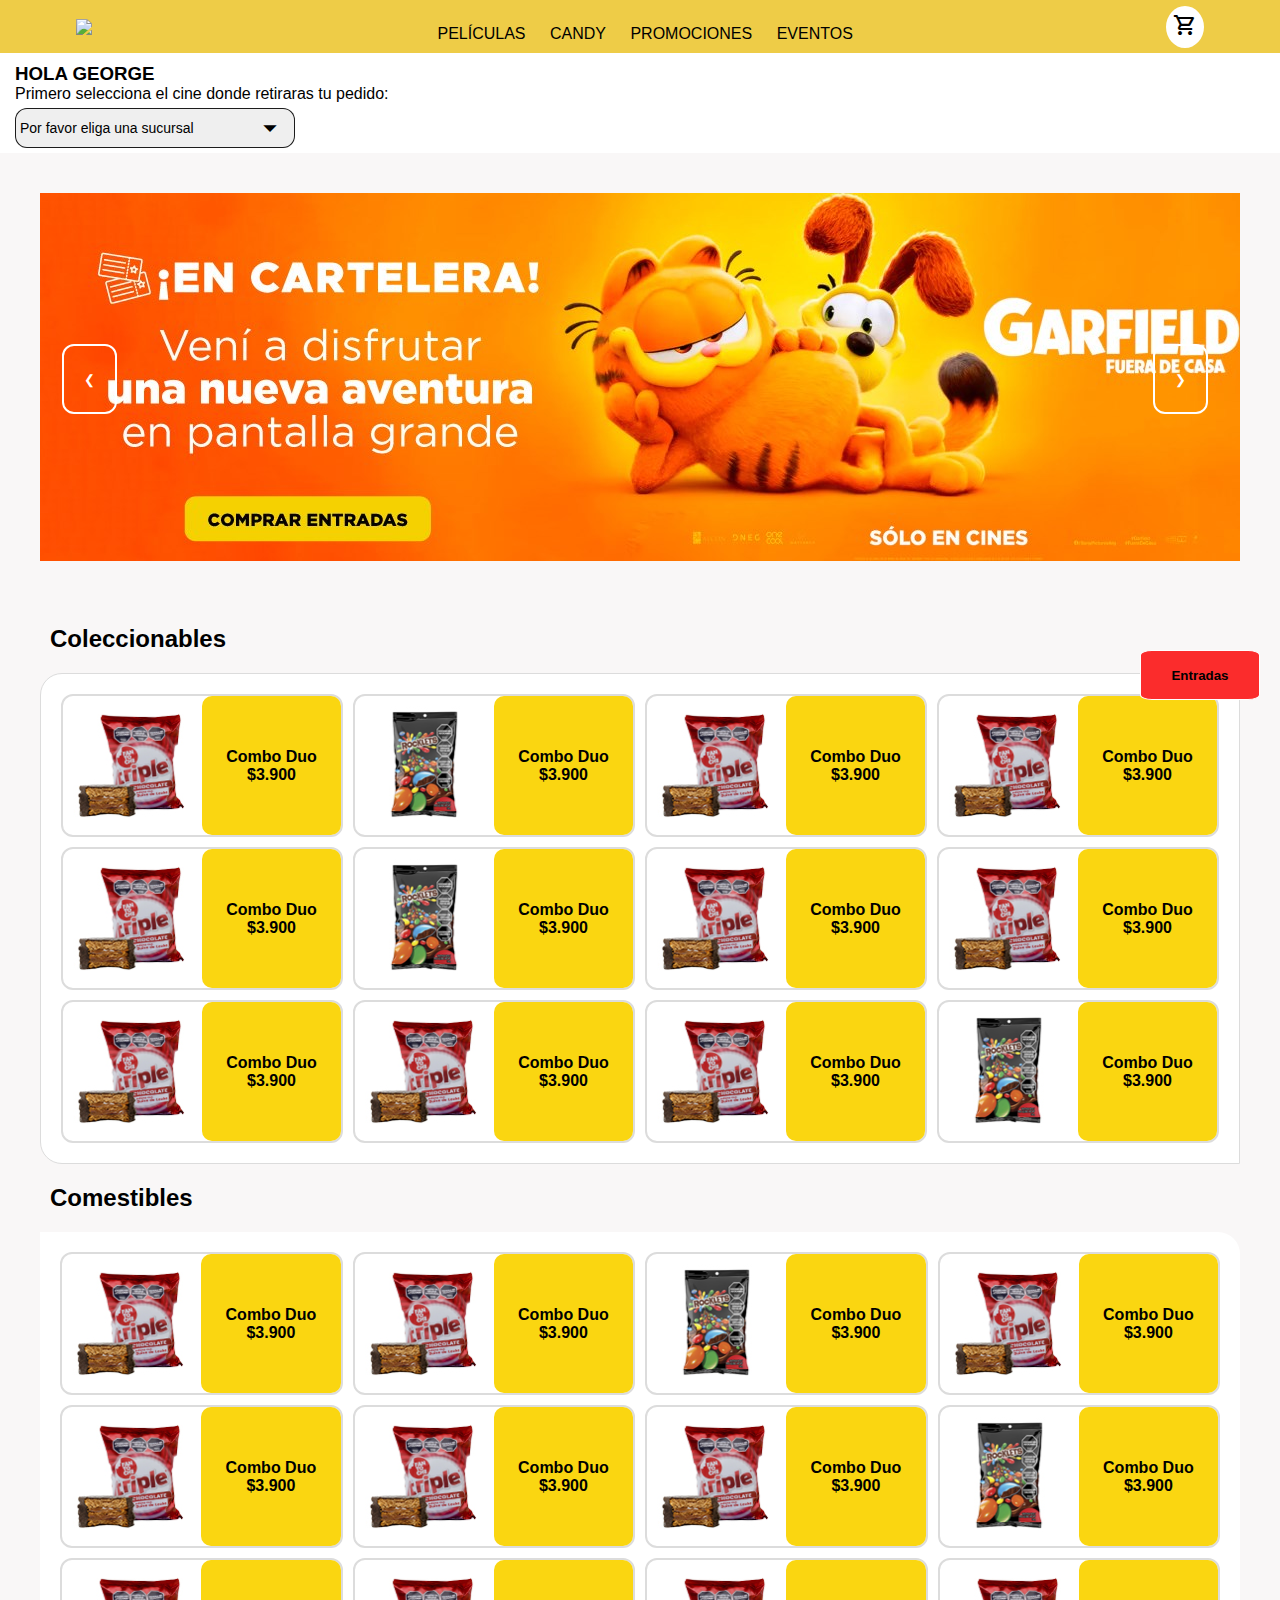
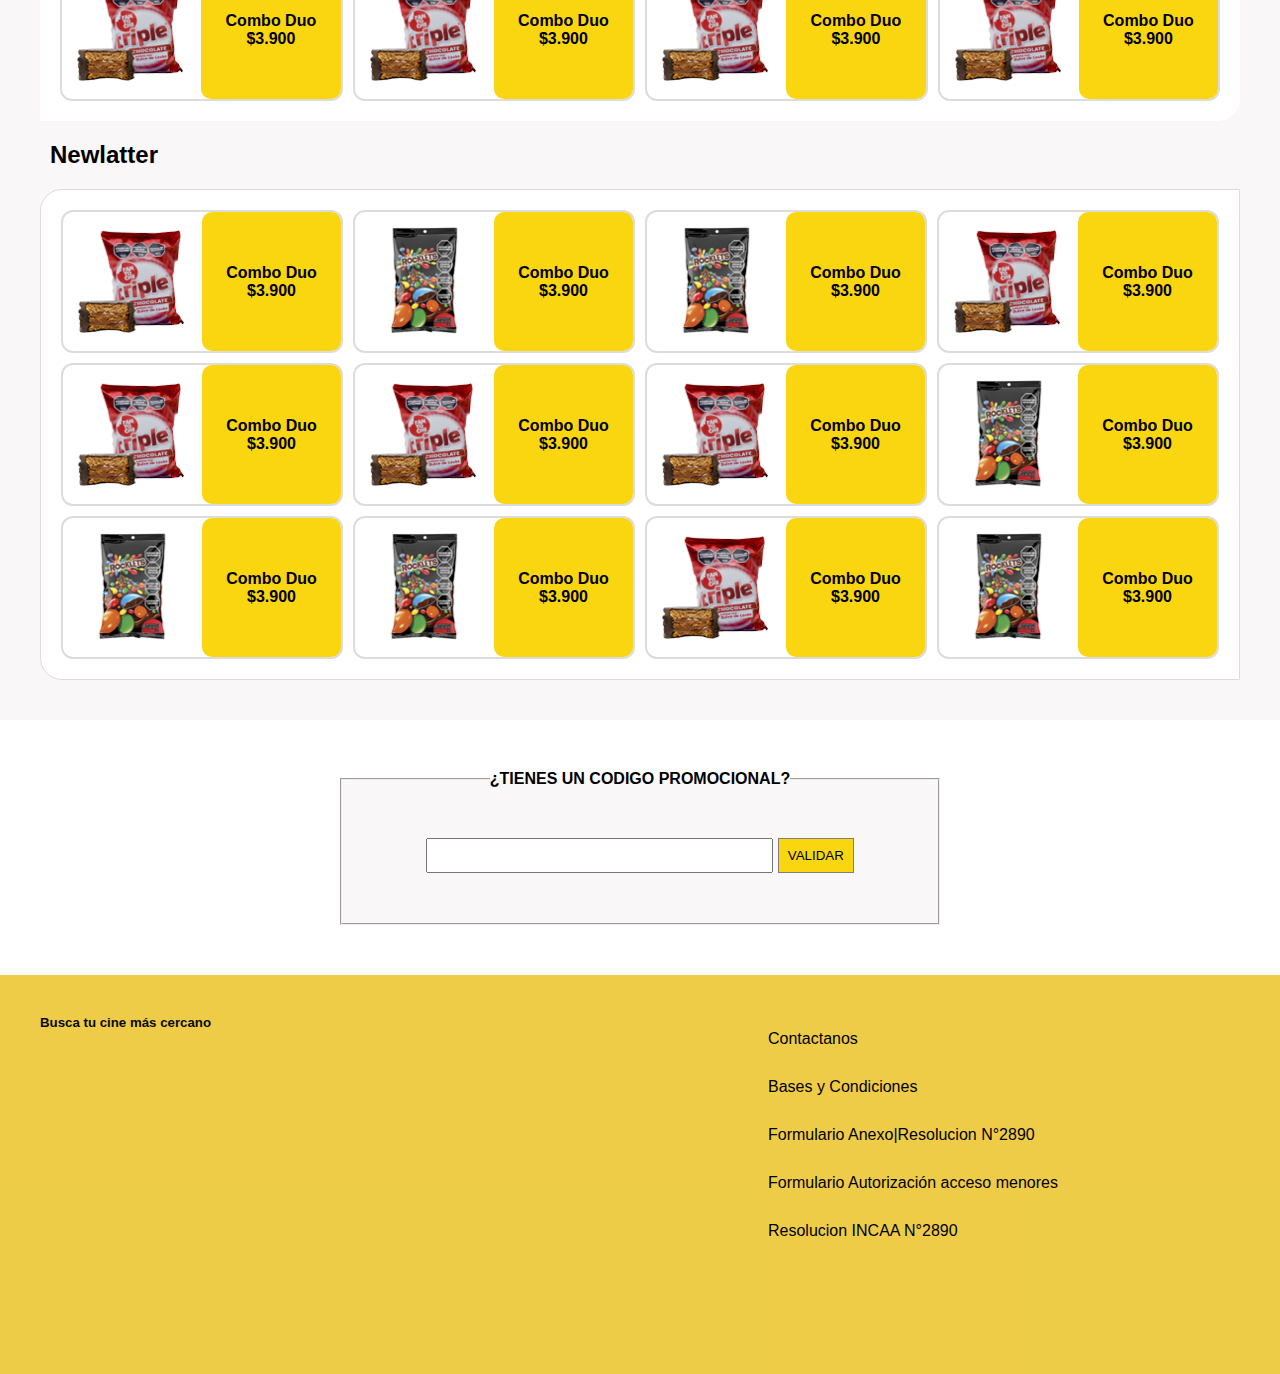
==== commit 6c619403: "General Modifications" ====
--- a/candy.html
+++ b/candy.html
@@ -12,11 +12,30 @@
 </head>
 
 <body>
-    <header class="header-nav" id="header-navbar">
-        <nav class="navbar">
-            <a href="·" class="logo">
-                <img src="./Img/logo.png" alt="logo" class="logo-img">
-            </a>
+    <header>
+        <nav class="headerMovies">
+            <img class="logoMovies" src="https://res.cloudinary.com/dluemddho/image/upload/v1716306451/cinePlus_nqdvek.png">
+            <ul class="menuMovies">
+                <li><a href="index.html">PELÍCULAS</a></li>
+                <li><a href="candy.html">CANDY</a></li>
+                <li><a href="promotions.html">PROMOCIONES</a></li>
+                <li><a href="events.html">EVENTOS</a></li>
+            </ul>
+
+            <div class="menuMobile"> 
+                <div class="menu-toggle">
+                    <div class="bar"></div>
+                    <div class="bar"></div>
+                    <div class="bar"></div>
+                </div>
+  
+                <ul class="menu2">
+                    <li><a href="index.html">PELÍCULAS</a></li>
+                    <li><a href="candy.html">CANDY</a></li>
+                    <li><a href="promotions.html">PROMOCIONES</a></li>
+                    <li><a href="events.html">EVENTS</a></li>
+                </ul>
+            </div>
             <div class="container-right">
                 <span class="material-symbols-outlined">shopping_cart</span>
                 <div class="cart-container">
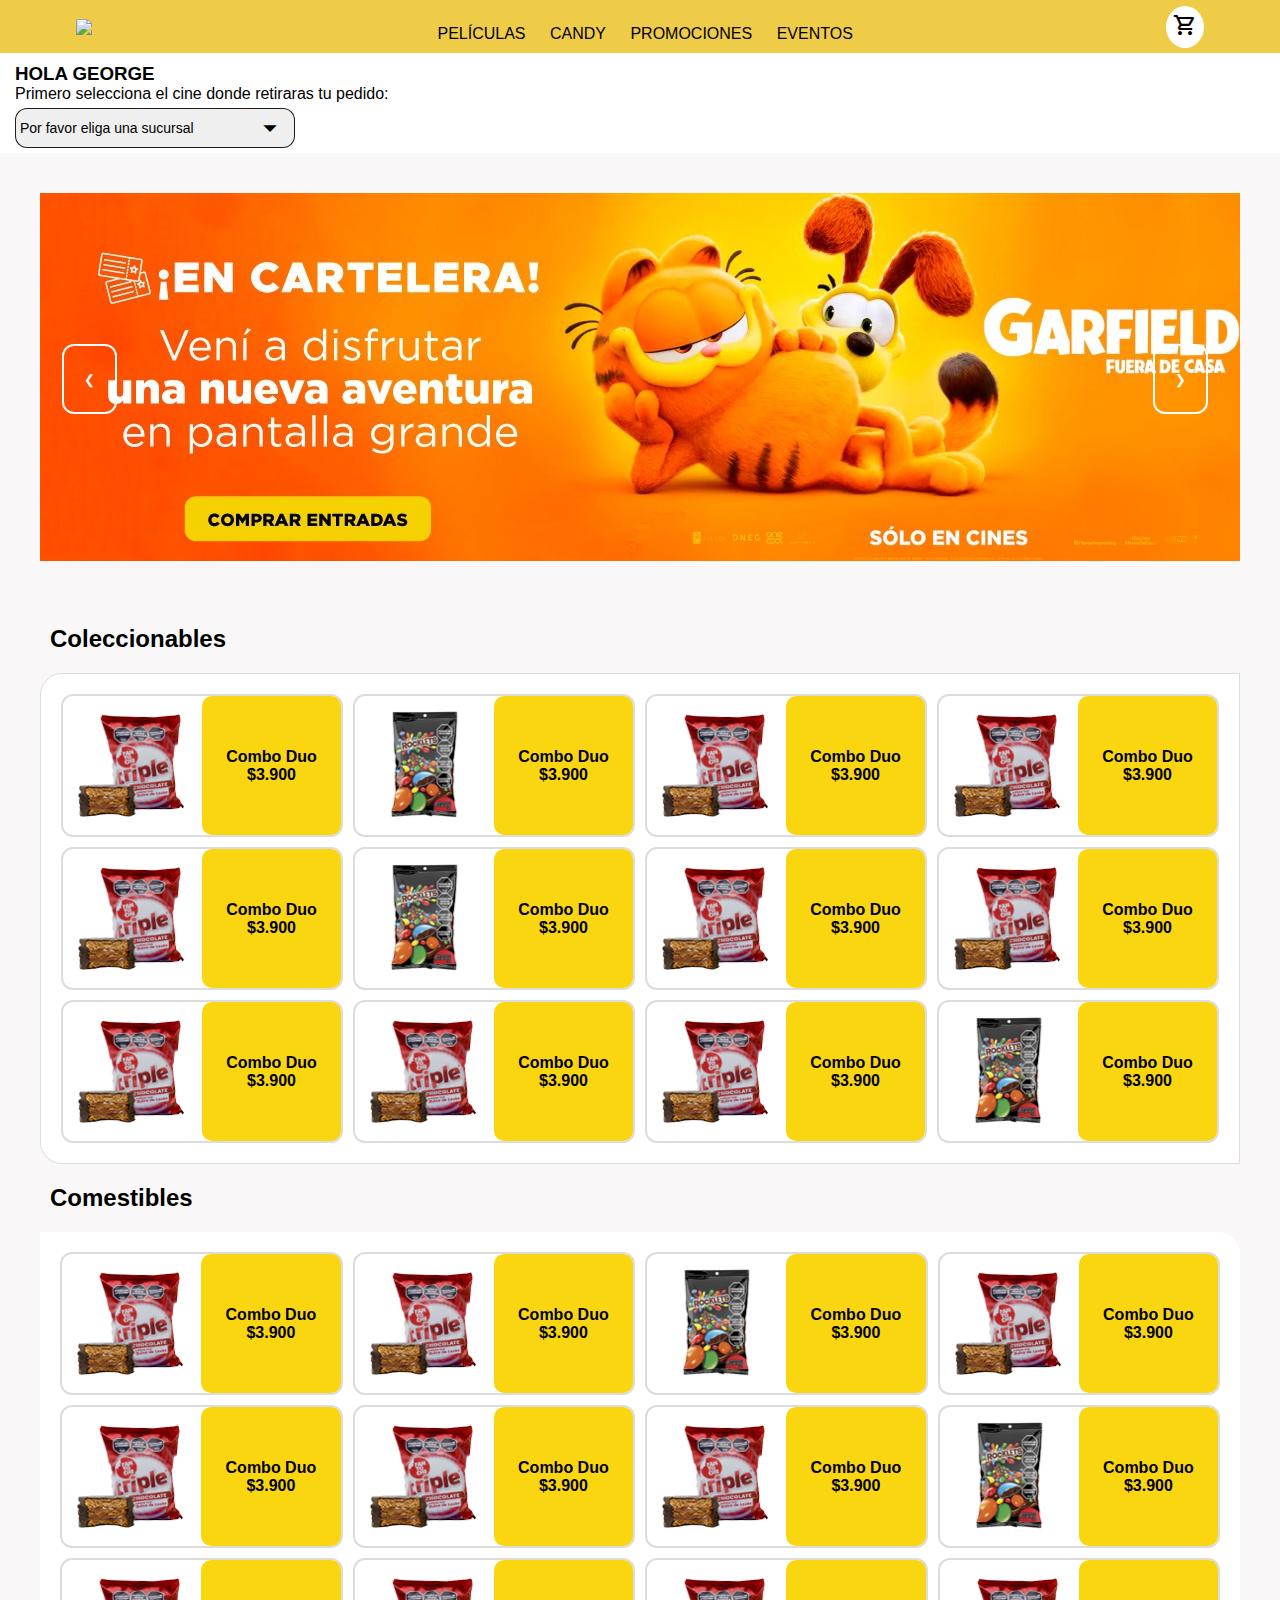
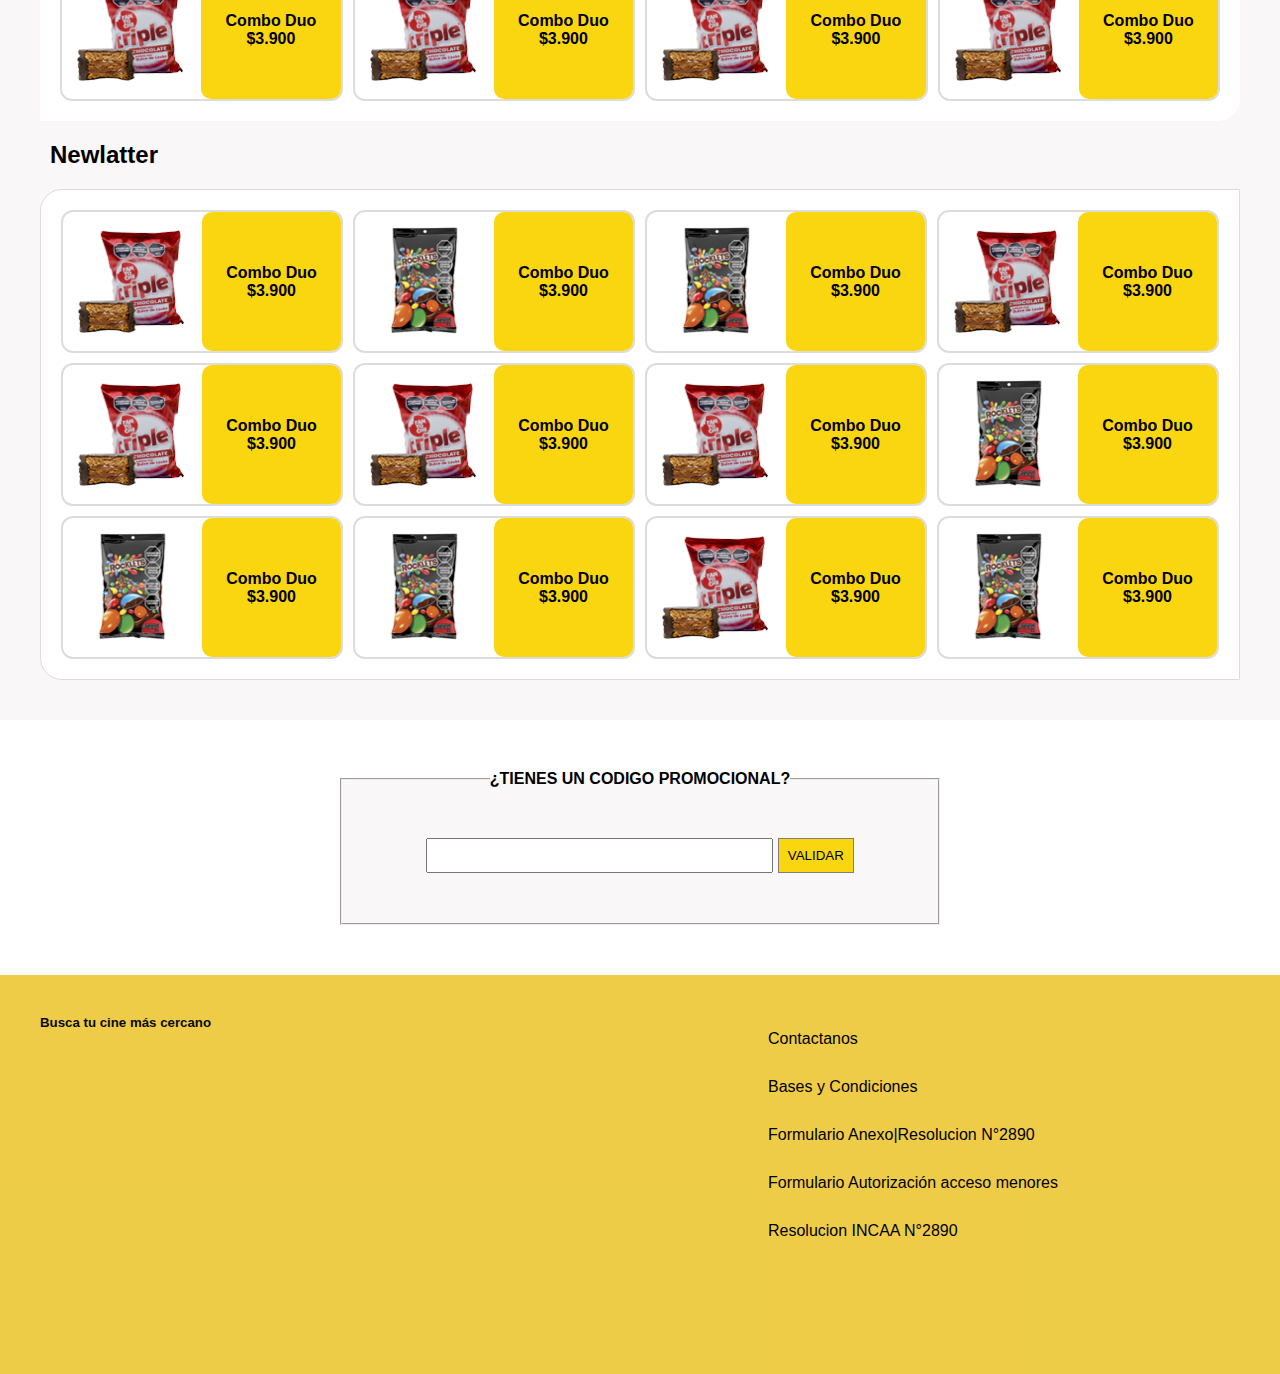
==== commit 6c4800f0: "remove the tickets button" ====
--- a/candy.html
+++ b/candy.html
@@ -513,7 +513,6 @@
                   </div>
               </div>
         </div>
-        <button id="helpMovies">Entradas</button>
       </footer>
     <script src="./Js/candy.js"></script>
 </body>
--- a/Css/style.css
+++ b/Css/style.css
@@ -165,24 +165,6 @@
 
 /* Estilos para dispositivos medianos */
 @media (max-width: 768px) {
-    .searchPromotions {
-        display: flex;
-        align-self: center;
-    }
-    
-    #searchPr {
-        align-self: center;
-        flex: 1;
-    }
-
-    .options{
-        align-self: center;
-    }
-
-    .searchContainer {
-        flex-direction: column;
-        align-items: center;
-      }
         .mapa iframe {
           width: 100%;
           height: 200px;
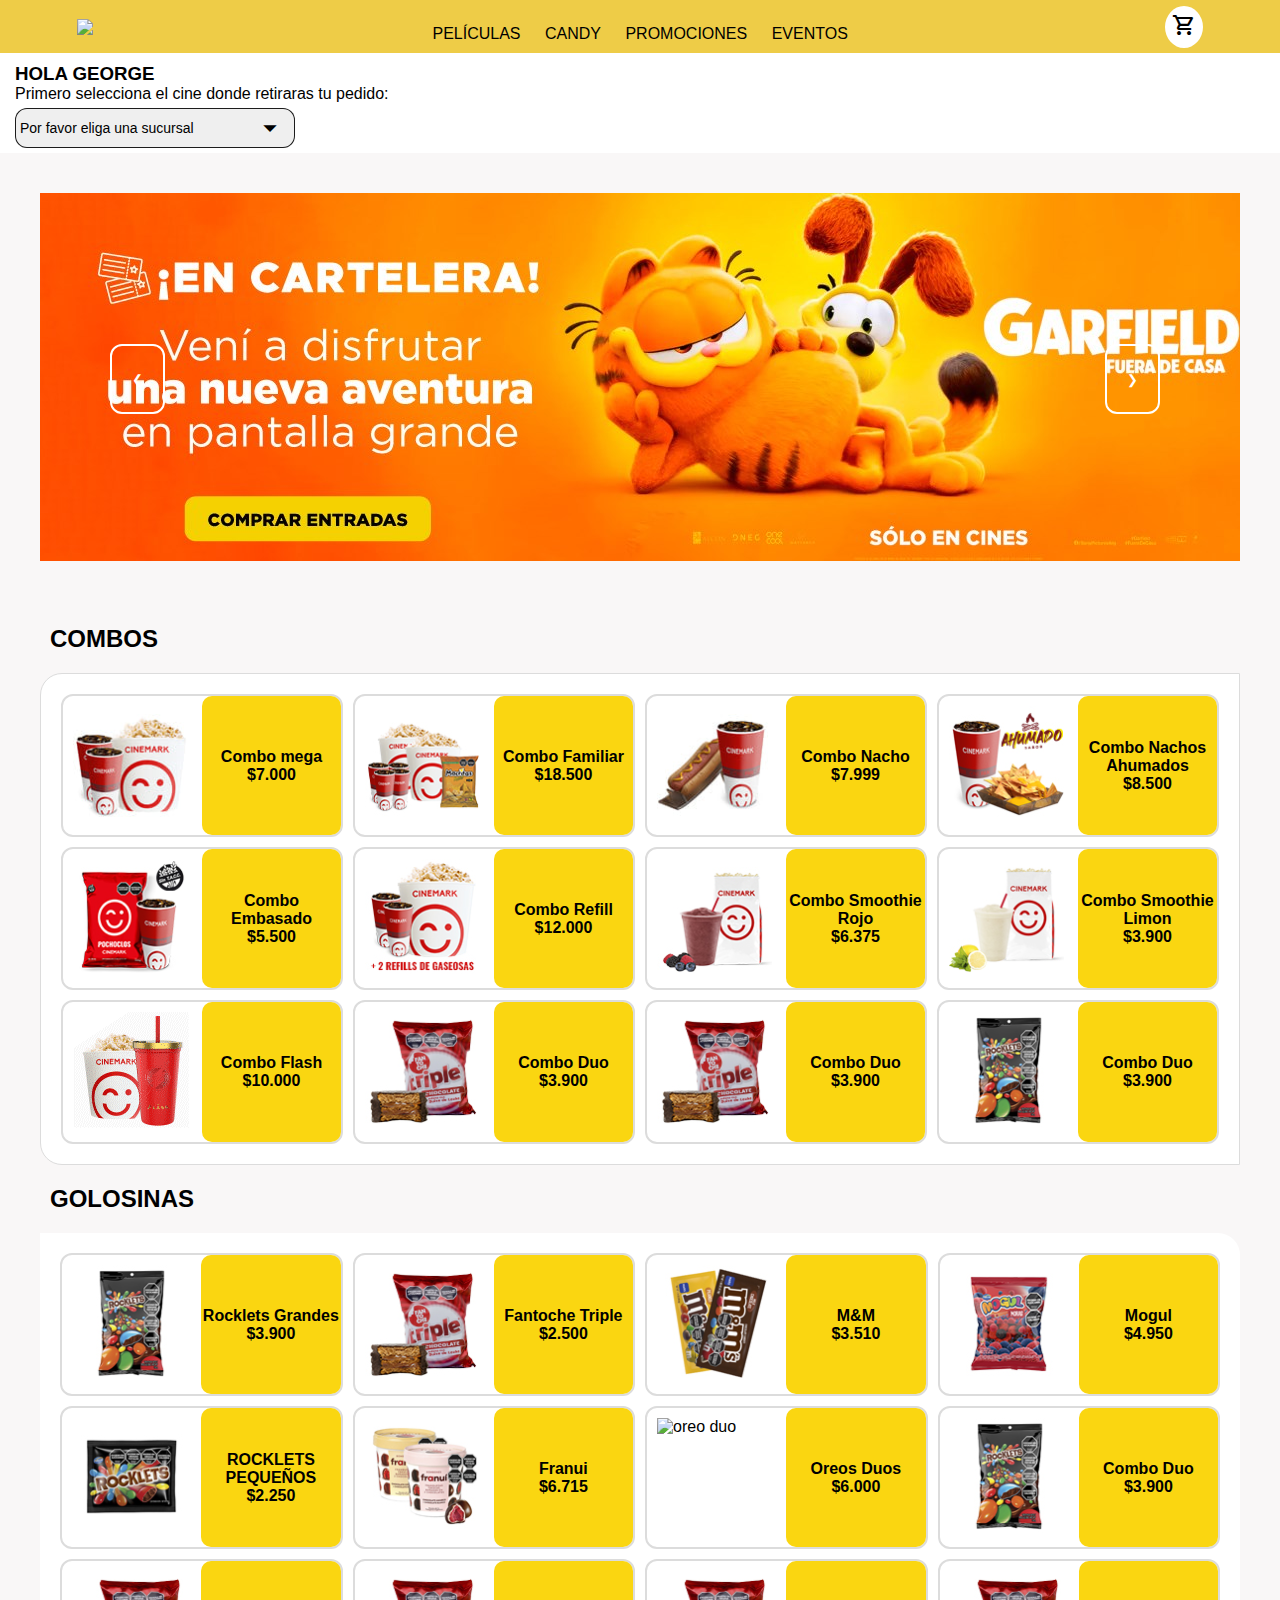
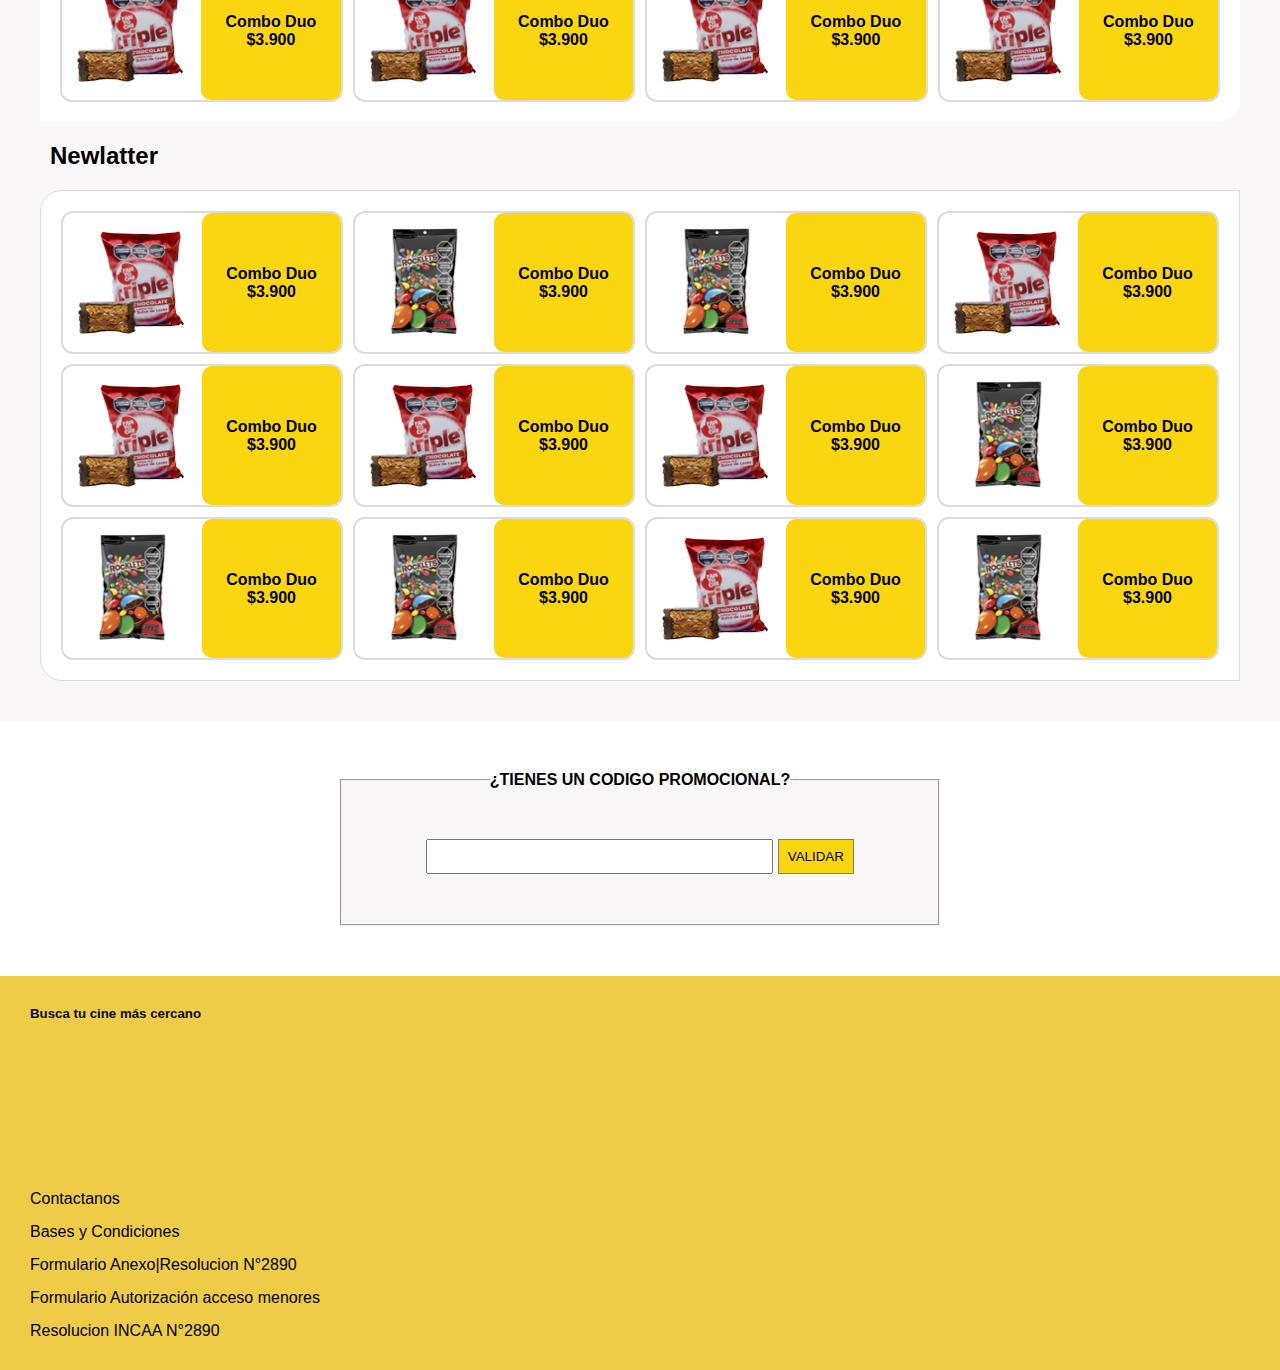
==== commit 5e115a1d: "actualizacion carpetas y candy" ====
--- a/candy.html
+++ b/candy.html
@@ -136,180 +136,180 @@
                 </div>
             </div>
             <div class="cards-nav">
-                <h2 class="card-label">Coleccionables</h2>
+                <h2 class="card-label">COMBOS</h2>
                 <div class="collectible">
                     <div class="card">
                         <div class="img-container">
-                            <img src="./Img/A000000067.png" alt="coleccionable" class="img-card">
-                        </div>
-                        <div class="card-body" id="addcart">
-                            <h5 class="card-title">Combo Duo</h5>
-                            <span class="value">$3.900</span>
-                        </div>
-                    </div>
-                    <div class="card">
-                        <div class="img-container">
-                            <img src="./Img/A000000073.png" alt="coleccionable" class="img-card">
-                        </div>
-                        <div class="card-body" id="addcart">
-                            <h5 class="card-title">Combo Duo</h5>
-                            <span class="value">$3.900</span>
-                        </div>
-                    </div>
-                    <div class="card">
-                        <div class="img-container">
-                            <img src="./Img/A000000067.png" alt="coleccionable" class="img-card">
-                        </div>
-                        <div class="card-body" id="addcart">
-                            <h5 class="card-title">Combo Duo</h5>
-                            <span class="value">$3.900</span>
-                        </div>
-                    </div>
-                    <div class="card">
-                        <div class="img-container">
-                            <img src="./Img/A000000067.png" alt="coleccionable" class="img-card">
-                        </div>
-                        <div class="card-body" id="addcart">
-                            <h5 class="card-title">Combo Duo</h5>
-                            <span class="value">$3.900</span>
-                        </div>
-                    </div>
-                    <div class="card">
-                        <div class="img-container">
-                            <img src="./Img/A000000067.png" alt="coleccionable" class="img-card">
-                        </div>
-                        <div class="card-body" id="addcart">
-                            <h5 class="card-title">Combo Duo</h5>
-                            <span class="value">$3.900</span>
-                        </div>
-                    </div>
-                    <div class="card">
-                        <div class="img-container">
-                            <img src="./Img/A000000073.png" alt="coleccionable" class="img-card">
-                        </div>
-                        <div class="card-body" id="addcart">
-                            <h5 class="card-title">Combo Duo</h5>
-                            <span class="value">$3.900</span>
-                        </div>
-                    </div>
-                    <div class="card">
-                        <div class="img-container">
-                            <img src="./Img/A000000067.png" alt="coleccionable" class="img-card">
-                        </div>
-                        <div class="card-body" id="addcart">
-                            <h5 class="card-title">Combo Duo</h5>
-                            <span class="value">$3.900</span>
-                        </div>
-                    </div>
-                    <div class="card">
-                        <div class="img-container">
-                            <img src="./Img/A000000067.png" alt="coleccionable" class="img-card">
-                        </div>
-                        <div class="card-body" id="addcart">
-                            <h5 class="card-title">Combo Duo</h5>
-                            <span class="value">$3.900</span>
-                        </div>
-                    </div>
-                    <div class="card">
-                        <div class="img-container">
-                            <img src="./Img/A000000067.png" alt="coleccionable" class="img-card">
-                        </div>
-                        <div class="card-body" id="addcart">
-                            <h5 class="card-title">Combo Duo</h5>
-                            <span class="value">$3.900</span>
-                        </div>
-                    </div>
-                    <div class="card">
-                        <div class="img-container">
-                            <img src="./Img/A000000067.png" alt="coleccionable" class="img-card">
-                        </div>
-                        <div class="card-body" id="addcart">
-                            <h5 class="card-title">Combo Duo</h5>
-                            <span class="value">$3.900</span>
-                        </div>
-                    </div>
-                    <div class="card">
-                        <div class="img-container">
-                            <img src="./Img/A000000067.png" alt="coleccionable" class="img-card">
-                        </div>
-                        <div class="card-body" id="addcart">
-                            <h5 class="card-title">Combo Duo</h5>
-                            <span class="value">$3.900</span>
-                        </div>
-                    </div>
-                    <div class="card">
-                        <div class="img-container">
-                            <img src="./Img/A000000073.png" alt="coleccionable" class="img-card">
-                        </div>
-                        <div class="card-body" id="addcart">
-                            <h5 class="card-title">Combo Duo</h5>
-                            <span class="value">$3.900</span>
-                        </div>
-                    </div>
-                </div>
-                <h2 class="card-label">Comestibles</h2>
+                            <img src="./img/combomega.png" alt="combo mega" class="img-card">
+                        </div>
+                        <div class="card-body" id="addcart">
+                            <h5 class="card-title">Combo mega</h5>
+                            <span class="value">$7.000</span>
+                        </div>
+                    </div>
+                    <div class="card">
+                        <div class="img-container">
+                            <img src="./img/combofamilia.png" alt="combo familiar" class="img-card">
+                        </div>
+                        <div class="card-body" id="addcart">
+                            <h5 class="card-title">Combo Familiar</h5>
+                            <span class="value">$18.500</span>
+                        </div>
+                    </div>
+                    <div class="card">
+                        <div class="img-container">
+                            <img src="./img/combonacho.png" alt="combo nacho" class="img-card">
+                        </div>
+                        <div class="card-body" id="addcart">
+                            <h5 class="card-title">Combo Nacho</h5>
+                            <span class="value">$7.999</span>
+                        </div>
+                    </div>
+                    <div class="card">
+                        <div class="img-container">
+                            <img src="./img/combonachosahumados.png" alt="combo ahumado" class="img-card">
+                        </div>
+                        <div class="card-body" id="addcart">
+                            <h5 class="card-title">Combo Nachos Ahumados</h5>
+                            <span class="value">$8.500</span>
+                        </div>
+                    </div>
+                    <div class="card">
+                        <div class="img-container">
+                            <img src="./img/comboporembasado.png" alt="combo embasado" class="img-card">
+                        </div>
+                        <div class="card-body" id="addcart">
+                            <h5 class="card-title">Combo Embasado</h5>
+                            <span class="value">$5.500</span>
+                        </div>
+                    </div>
+                    <div class="card">
+                        <div class="img-container">
+                            <img src="./img/comborefill.png" alt="combo refill" class="img-card">
+                        </div>
+                        <div class="card-body" id="addcart">
+                            <h5 class="card-title">Combo Refill</h5>
+                            <span class="value">$12.000</span>
+                        </div>
+                    </div>
+                    <div class="card">
+                        <div class="img-container">
+                            <img src="./img/combosmoothie.png" alt="combo smoothie rojo" class="img-card">
+                        </div>
+                        <div class="card-body" id="addcart">
+                            <h5 class="card-title">Combo Smoothie Rojo</h5>
+                            <span class="value">$6.375</span>
+                        </div>
+                    </div>
+                    <div class="card">
+                        <div class="img-container">
+                            <img src="./img/combosmoothieLimo.png" alt="combo smoothie limon" class="img-card">
+                        </div>
+                        <div class="card-body" id="addcart">
+                            <h5 class="card-title">Combo Smoothie Limon</h5>
+                            <span class="value">$3.900</span>
+                        </div>
+                    </div>
+                    <div class="card">
+                        <div class="img-container">
+                            <img src="./img/combovasoflash.gif" alt="combo flash" class="img-card">
+                        </div>
+                        <div class="card-body" id="addcart">
+                            <h5 class="card-title">Combo Flash</h5>
+                            <span class="value">$10.000</span>
+                        </div>
+                    </div>
+                    <div class="card">
+                        <div class="img-container">
+                            <img src="./img/A000000067.png" alt="coleccionable" class="img-card">
+                        </div>
+                        <div class="card-body" id="addcart">
+                            <h5 class="card-title">Combo Duo</h5>
+                            <span class="value">$3.900</span>
+                        </div>
+                    </div>
+                    <div class="card">
+                        <div class="img-container">
+                            <img src="./Img/A000000067.png" alt="coleccionable" class="img-card">
+                        </div>
+                        <div class="card-body" id="addcart">
+                            <h5 class="card-title">Combo Duo</h5>
+                            <span class="value">$3.900</span>
+                        </div>
+                    </div>
+                    <div class="card">
+                        <div class="img-container">
+                            <img src="./Img/A000000073.png" alt="coleccionable" class="img-card">
+                        </div>
+                        <div class="card-body" id="addcart">
+                            <h5 class="card-title">Combo Duo</h5>
+                            <span class="value">$3.900</span>
+                        </div>
+                    </div>
+                </div>
+                <h2 class="card-label">GOLOSINAS</h2>
                 <div class="groceries">
                     <div class="card">
                         <div class="img-container">
-                            <img src="./Img/A000000067.png" alt="coleccionable" class="img-card">
-                        </div>
-                        <div class="card-body" id="addcart">
-                            <h5 class="card-title">Combo Duo</h5>
-                            <span class="value">$3.900</span>
-                        </div>
-                    </div>
-                    <div class="card">
-                        <div class="img-container">
-                            <img src="./Img/A000000067.png" alt="coleccionable" class="img-card">
-                        </div>
-                        <div class="card-body" id="addcart">
-                            <h5 class="card-title">Combo Duo</h5>
-                            <span class="value">$3.900</span>
-                        </div>
-                    </div>
-                    <div class="card">
-                        <div class="img-container">
-                            <img src="./Img/A000000073.png" alt="coleccionable" class="img-card">
-                        </div>
-                        <div class="card-body" id="addcart">
-                            <h5 class="card-title">Combo Duo</h5>
-                            <span class="value">$3.900</span>
-                        </div>
-                    </div>
-                    <div class="card">
-                        <div class="img-container">
-                            <img src="./Img/A000000067.png" alt="coleccionable" class="img-card">
-                        </div>
-                        <div class="card-body" id="addcart">
-                            <h5 class="card-title">Combo Duo</h5>
-                            <span class="value">$3.900</span>
-                        </div>
-                    </div>
-                    <div class="card">
-                        <div class="img-container">
-                            <img src="./Img/A000000067.png" alt="coleccionable" class="img-card">
-                        </div>
-                        <div class="card-body" id="addcart">
-                            <h5 class="card-title">Combo Duo</h5>
-                            <span class="value">$3.900</span>
-                        </div>
-                    </div>
-                    <div class="card">
-                        <div class="img-container">
-                            <img src="./Img/A000000067.png" alt="coleccionable" class="img-card">
-                        </div>
-                        <div class="card-body" id="addcart">
-                            <h5 class="card-title">Combo Duo</h5>
-                            <span class="value">$3.900</span>
-                        </div>
-                    </div>
-                    <div class="card">
-                        <div class="img-container">
-                            <img src="./Img/A000000067.png" alt="coleccionable" class="img-card">
-                        </div>
-                        <div class="card-body" id="addcart">
-                            <h5 class="card-title">Combo Duo</h5>
-                            <span class="value">$3.900</span>
+                            <img src="./img/A000000073.png" alt="rocklets" class="img-card">
+                        </div>
+                        <div class="card-body" id="addcart">
+                            <h5 class="card-title">Rocklets Grandes</h5>
+                            <span class="value">$3.900</span>
+                        </div>
+                    </div>
+                    <div class="card">
+                        <div class="img-container">
+                            <img src="./img/A000000067.png" alt="fantoche Triple" class="img-card">
+                        </div>
+                        <div class="card-body" id="addcart">
+                            <h5 class="card-title">Fantoche Triple</h5>
+                            <span class="value">$2.500</span>
+                        </div>
+                    </div>
+                    <div class="card">
+                        <div class="img-container">
+                            <img src="./img/m&m.png" alt="m&m" class="img-card">
+                        </div>
+                        <div class="card-body" id="addcart">
+                            <h5 class="card-title">M&M</h5>
+                            <span class="value">$3.510</span>
+                        </div>
+                    </div>
+                    <div class="card">
+                        <div class="img-container">
+                            <img src="./img/mogul.png" alt="mogul" class="img-card">
+                        </div>
+                        <div class="card-body" id="addcart">
+                            <h5 class="card-title">Mogul</h5>
+                            <span class="value">$4.950</span>
+                        </div>
+                    </div>
+                    <div class="card">
+                        <div class="img-container">
+                            <img src="./img/rocklets_pequeños.png" alt="rocklets" class="img-card">
+                        </div>
+                        <div class="card-body" id="addcart">
+                            <h5 class="card-title">ROCKLETS PEQUEÑOS</h5>
+                            <span class="value">$2.250</span>
+                        </div>
+                    </div>
+                    <div class="card">
+                        <div class="img-container">
+                            <img src="./img/franui.png" alt="franui" class="img-card">
+                        </div>
+                        <div class="card-body" id="addcart">
+                            <h5 class="card-title">Franui</h5>
+                            <span class="value">$6.715</span>
+                        </div>
+                    </div>
+                    <div class="card">
+                        <div class="img-container">
+                            <img src="./img/" alt="oreo duo" class="img-card">
+                        </div>
+                        <div class="card-body" id="addcart">
+                            <h5 class="card-title">Oreos Duos</h5>
+                            <span class="value">$6.000</span>
                         </div>
                     </div>
                     <div class="card">
--- a/Css/style.css
+++ b/Css/style.css
@@ -16,10 +16,12 @@
     background-color: #e9bc07bb;
     min-height: 5%;
     margin-top: 0px;
+     
 }
 
 .logoMovies {
-width: 200px;    
+    max-width: 15%;
+    min-width: 15%;    
 }
 
 .menuMovies li{
@@ -55,14 +57,16 @@
 .menu2 {
     display: none; 
     list-style: none;
-}
-
+    
+}
+  
+  
 .menu-toggle {
     cursor: pointer;
     display: none; 
     z-index: 999999;
     
-  }
+}
 
 /*barritas del menu pequeño*/
 .bar {
@@ -71,7 +75,7 @@
     background-color: rgb(8, 8, 8);
     margin: 5px 0;
     margin-left: 10px;
-  }
+}
   
   
 .menu2 {
@@ -81,14 +85,13 @@
     left: 0;
     padding: 20px;
     box-shadow: 0 2px 5px rgba(0, 0, 0, 0.2);
-    background-color: #e9bc07bb;
-    }
+}
   
 .menuMobile:hover .menu2 {
     display: block; 
     margin-top: 10px;
     z-index: 999999999999999999;
-    }
+}
 
 #otherSectionsMovies {
     display: flex;
@@ -104,122 +107,6 @@
     margin-top: 0px;
     margin-left: 0;
 }
-@media screen and (max-width: 800px) {
-
-    .headerMovies {
-        height: 10%;
-    
-        }
-    
-    .menuMovies {
-        display: none;
-        }
-    
-
-    .menu-toggle {
-        display: block;
-        
-        }
-    }
-/* Estilos footer */
-
-#otherSectionsMovies {
-    display: flex;
-    flex-direction: column;
-    justify-content: center;
-    text-align: center ;
-    color: rgb(10, 10, 10);
-    padding: 30px;
-    font-weight: 700;
-    margin-left: 55px;
-    background-color: #e9bc07bb;
-    width: 100%;
-    height: auto;
-    margin-top: 0px;
-    margin-left: 0;
-  }
-  
-  .mapa iframe {
-    width: 100%;
-    height: 300px;
-  }
-  
-  .contactList {
-    padding: 0;
-    margin: 0;
-    display: flex;
-    flex-direction: column;
-    align-items: center;
-    text-align: center;
-    justify-content: center;
-    align-content: center;
-  }
-  
-  .contactList li {
-    list-style: none;
-    margin: 10px 0;
-  }
-
-
-/* Estilos para dispositivos medianos y grandes */
-
-/* Estilos para dispositivos medianos */
-@media (max-width: 768px) {
-        .mapa iframe {
-          width: 100%;
-          height: 200px;
-        }
-        
-        .contactList {
-            padding: 0;
-            display: flex;
-            flex-direction: column;
-            align-items: flex-start;
-            text-align:start;
-            justify-content: flex-start;
-            flex-wrap: nowrap;
-        }
-        
-        .contactList li {
-          list-style: none;
-          margin: 10px 0;
-          align-content: flex-start;
-        }
-      }
-      
-/* Estilos para dispositivos grandes */
-      @media (min-width: 992px) {
-        #otherSectionsMovies {
-            display: flex;
-            flex-direction: row;
-            justify-content: space-between;
-            text-align: left;
-            align-items: flex-start;        
-        }
-        
-        .mapa, .containerContact {
-          flex: 1;
-          margin:  10px;
-        }
-
-        .mapa iframe {
-          height: 300px;
-        }
-      
-        .contactList {
-            padding-left: 20%;
-            display: flex;
-            flex-direction: column;
-            align-items: flex-start;
-            text-align:start;
-            justify-content: flex-start;
-            flex-wrap: nowrap;
-        }
-
-        .contactList li {
-          margin: 15px 0;
-        }
-    }
 
 /*Botón entradas*/
 
@@ -251,7 +138,7 @@
       -webkit-transform: translateX(-8px);
               transform: translateX(-8px);
     }
-  }
+}
 
 /*Botón entradas*/
 
@@ -262,11 +149,11 @@
     width: 120px;
     max-height: 50px;
     max-width: 120px;
-    bottom: 200px;
-    right: 20px; 
-    background-color: #fb2c2c;
+    bottom: 40px;
+    right: 40px; 
+    background-color: #e40505;
     border-radius: 10%;
-    border: 1px solid #ffffff;
+    border: 1px solid;
     box-shadow: 5px;
     transition: background-color 0.5s, font-weight 0.5s;
     animation: shake-horizontal 0.8s cubic-bezier(0.455, 0.030, 0.515, 0.955) both;
@@ -278,3 +165,36 @@
     background-color: #fad611; 
     font-weight: 1000;
 }
+
+
+@media screen and (max-width: 800px) {
+
+    .headerMovies {
+        height: 10%;
+    
+    }
+    
+    .menuMovies {
+        display: none;
+    }
+    
+
+    .menu-toggle {
+        display: block;
+    
+    }
+    
+    
+    #otherSectionsMovies {
+        margin-left: 15px;
+        color: rgb(10, 10, 10);
+        padding: 10px;
+        font-weight: 700;
+        margin-left: 55px;
+        background-color: #e9bc07bb;
+        width: 100%;
+        height: 10%;
+        margin-top: 0px;
+        margin-left: 0;
+    }    
+}
--- a/Css/candy.css
+++ b/Css/candy.css
@@ -1,37 +1,37 @@
-body{
+body {
     background-color: #F9F7F7;
 }
 
 
-.logo{
+.logo {
     max-width: 100%;
     height: auto;
 }
 
-.logo-img{
+.logo-img {
     width: 100%;
     height: auto;
     max-width: 160px;
     border-radius: 12px;
 }
 
-.container-right{
+.container-right {
     background-color: white;
     border: 2px solid #ffffff;
     border-radius: 100%;
     padding: 5px;
 }
 
-.material-symbols-outlined{
+.material-symbols-outlined {
     font-weight: 500;
 }
 
-.cart-container{
+.cart-container {
     display: none;
 }
 
 
-#candy-main{
+#candy-main {
     margin-top: 0;
     padding: 0;
 }
@@ -39,17 +39,17 @@
 
 /* heading select  */
 
-.heading{
+.heading {
     background-color: #ffffff;
     padding: 5px;
 }
 
-.page-heading{
+.page-heading {
     margin: 0px 5px;
     padding: 5px;
 }
 
-.select-content{
+.select-content {
     display: flex;
     flex-direction: row;
     max-width: 280px;
@@ -58,16 +58,16 @@
     position: relative;
 }
 
-.select-box{
+.select-box {
     border-radius: 12px;
-    border: 1px solid rgba(0, 0, 0, 0.888); 
+    border: 1px solid rgba(0, 0, 0, 0.888);
     appearance: none;
     padding: 4px;
     width: 100%;
     font-size: 14px;
 }
 
-.select-content .icon-box{
+.select-content .icon-box {
     width: 50px;
     height: 100%;
     position: absolute;
@@ -77,17 +77,17 @@
     justify-content: center;
 }
 
-.icon-box .material-symbols-outlined{
+.icon-box .material-symbols-outlined {
     font-size: 30px;
 }
 
 
-/* candy store carousel*/ 
-
-.candy-store{
+/* candy store carousel*/
+
+.candy-store {
     margin: 20px;
     padding: 20px;
-    max-width: 1300px;
+    max-width: 100%;
 }
 
 .carousel-container {
@@ -95,29 +95,29 @@
     width: 100%;
     overflow: hidden;
 }
-  
+
 .carousel {
     display: flex;
     align-items: center;
     justify-content: center;
     position: relative;
 }
-  
+
 .carousel-slides {
     display: flex;
 }
-  
+
 .carousel-slide {
     flex: 0 0 auto;
     margin-right: 10px;
     transition: transform 0.5s ease;
 }
-  
+
 .carousel-slide img {
     max-width: 100%;
     height: auto;
 }
-  
+
 .carousel-prev,
 .carousel-next {
     position: absolute;
@@ -131,16 +131,17 @@
     padding: 20px;
     cursor: pointer;
 }
-  
+
 .carousel-prev {
     left: 22px;
 }
-  
+
 .carousel-next {
     right: 32px;
 }
 
-.carousel-prev:hover, .carousel-next:hover{
+.carousel-prev:hover,
+.carousel-next:hover {
     background-color: ghostwhite;
     color: black;
 }
@@ -148,42 +149,45 @@
 
 /* card animation y diseño */
 
-.cards-nav{
-    min-width:100%;
+.cards-nav {
+    min-width: 100%;
     display: grid;
-    grid-template-columns: repeat(1,1fr);
-    grid-template-rows: repeat(3,auto);
+    grid-template-columns: repeat(1, 1fr);
+    grid-template-rows: repeat(3, auto);
     gap: 10px;
     margin-top: 50px;
 }
 
-.collectible,.groceries,.newlatter{
+.collectible,
+.groceries,
+.newlatter {
     min-width: 100%;
     display: grid;
-    grid-template-columns: repeat(4,1fr);
-    grid-template-rows: repeat(3,1fr);
+    grid-template-columns: repeat(4, 1fr);
+    grid-template-rows: repeat(3, 1fr);
     gap: 10px;
     padding: 20px;
 }
 
-.collectible,.newlatter{
+.collectible,
+.newlatter {
     border: 1px solid gainsboro;
     border-radius: 22px 0px 0px 22px;
     background-color: #ffffff;
 }
 
-.groceries{
+.groceries {
     background-color: #ffffff;
     border-radius: 0px 22px 22px 0px;
 }
 
-.card-label{
+.card-label {
     padding: 5px;
     margin: 5px;
     font-weight: 600;
 }
 
-.card{
+.card {
     display: flex;
     align-items: center;
     border: 2px solid gainsboro;
@@ -191,17 +195,17 @@
     cursor: pointer;
 }
 
-.img-container{
+.img-container {
     width: 50%;
     height: 100%;
 }
 
-.img-card{
+.img-card {
     padding: 5px;
     margin: 5px;
 }
 
-.card-body{
+.card-body {
     width: 50%;
     height: 100%;
     text-align: center;
@@ -210,25 +214,26 @@
     border-radius: 10px;
 }
 
-.card-title,.value{
+.card-title,
+.value {
     font-weight: 600;
     font-size: 16px;
 }
 
-.card-body:hover{
+.card-body:hover {
     background-color: #FAE18F;
     transition: 0.1s ease-in;
 }
 
 /* validacion de codigo */
 
-.form-validation{
+.form-validation {
     display: flex;
     justify-content: center;
-    background-color: #ffff ;
-}
-
-.form-validation > fieldset{
+    background-color: #ffff;
+}
+
+.form-validation>fieldset {
     font-weight: 600;
     background-color: #F9F7F7;
     text-align: center;
@@ -238,12 +243,12 @@
     margin: 50px;
 }
 
-#validation-code{
+#validation-code {
     width: 70%;
     padding: 8px 30px;
 }
 
-#btnvalidation{
+#btnvalidation {
     padding: 9px;
     max-width: 100%;
     background-color: #fad611;
@@ -251,6 +256,97 @@
     cursor: pointer;
 }
 
-#validation-code:focus{
+#validation-code:focus {
     outline: none;
 }
+
+/*   responsive  */
+
+
+@media only screen and (max-width: 600px) {
+    .carousel-container{
+        display: none;
+    }
+
+    .candy-store{
+        margin: 0px;
+        padding: 10px;
+    }
+
+
+    .collectible,.groceries,.newlatter{
+        min-width: 100%;
+        display: grid;
+        grid-template-columns: repeat(1, 1fr);
+        grid-template-rows: repeat(3, 1fr);
+        gap: 10px;
+        padding: 20px;
+    }
+
+    .form-validation{
+        display: flex;
+        flex-direction: column;
+        align-items: center;
+    }
+
+    #btnvalidation{
+        margin-top: 5px;
+    }
+}
+
+
+@media only screen and (min-width: 600px) {
+    .collectible,.groceries,.newlatter{
+        min-width: 100%;
+        display: grid;
+        grid-template-columns: repeat(2, 1fr);
+        grid-template-rows: repeat(3, 1fr);
+        gap: 10px;
+        padding: 20px;
+    }    
+}
+
+
+@media only screen and (min-width: 748px) {
+    .collectible,.groceries,.newlatter{
+        min-width: 100%;
+        display: grid;
+        grid-template-columns: repeat(2, 1fr);
+        grid-template-rows: repeat(3, 1fr);
+        gap: 10px;
+        padding: 20px;
+    }
+}
+
+@media only screen and (min-width: 992px) {
+    .collectible,.groceries,.newlatter{
+        min-width: 100%;
+        display: grid;
+        grid-template-columns: repeat(3, 1fr);
+        grid-template-rows: repeat(2, 1fr);
+        gap: 10px;
+        padding: 20px;
+    }
+}
+
+/* Extra large devices (large laptops and desktops, 1200px and up) */
+@media only screen and (min-width: 1200px) {
+    .collectible,.groceries,.newlatter{
+        min-width: 100%;
+        display: grid;
+        grid-template-columns: repeat(4, 1fr);
+        grid-template-rows: repeat(2, 1fr);
+        gap: 10px;
+        padding: 20px;
+    }
+    .carousel-prev {
+        left: 70px;
+    }
+
+    .carousel-next{
+        right:80px;
+    }
+
+}
+
+
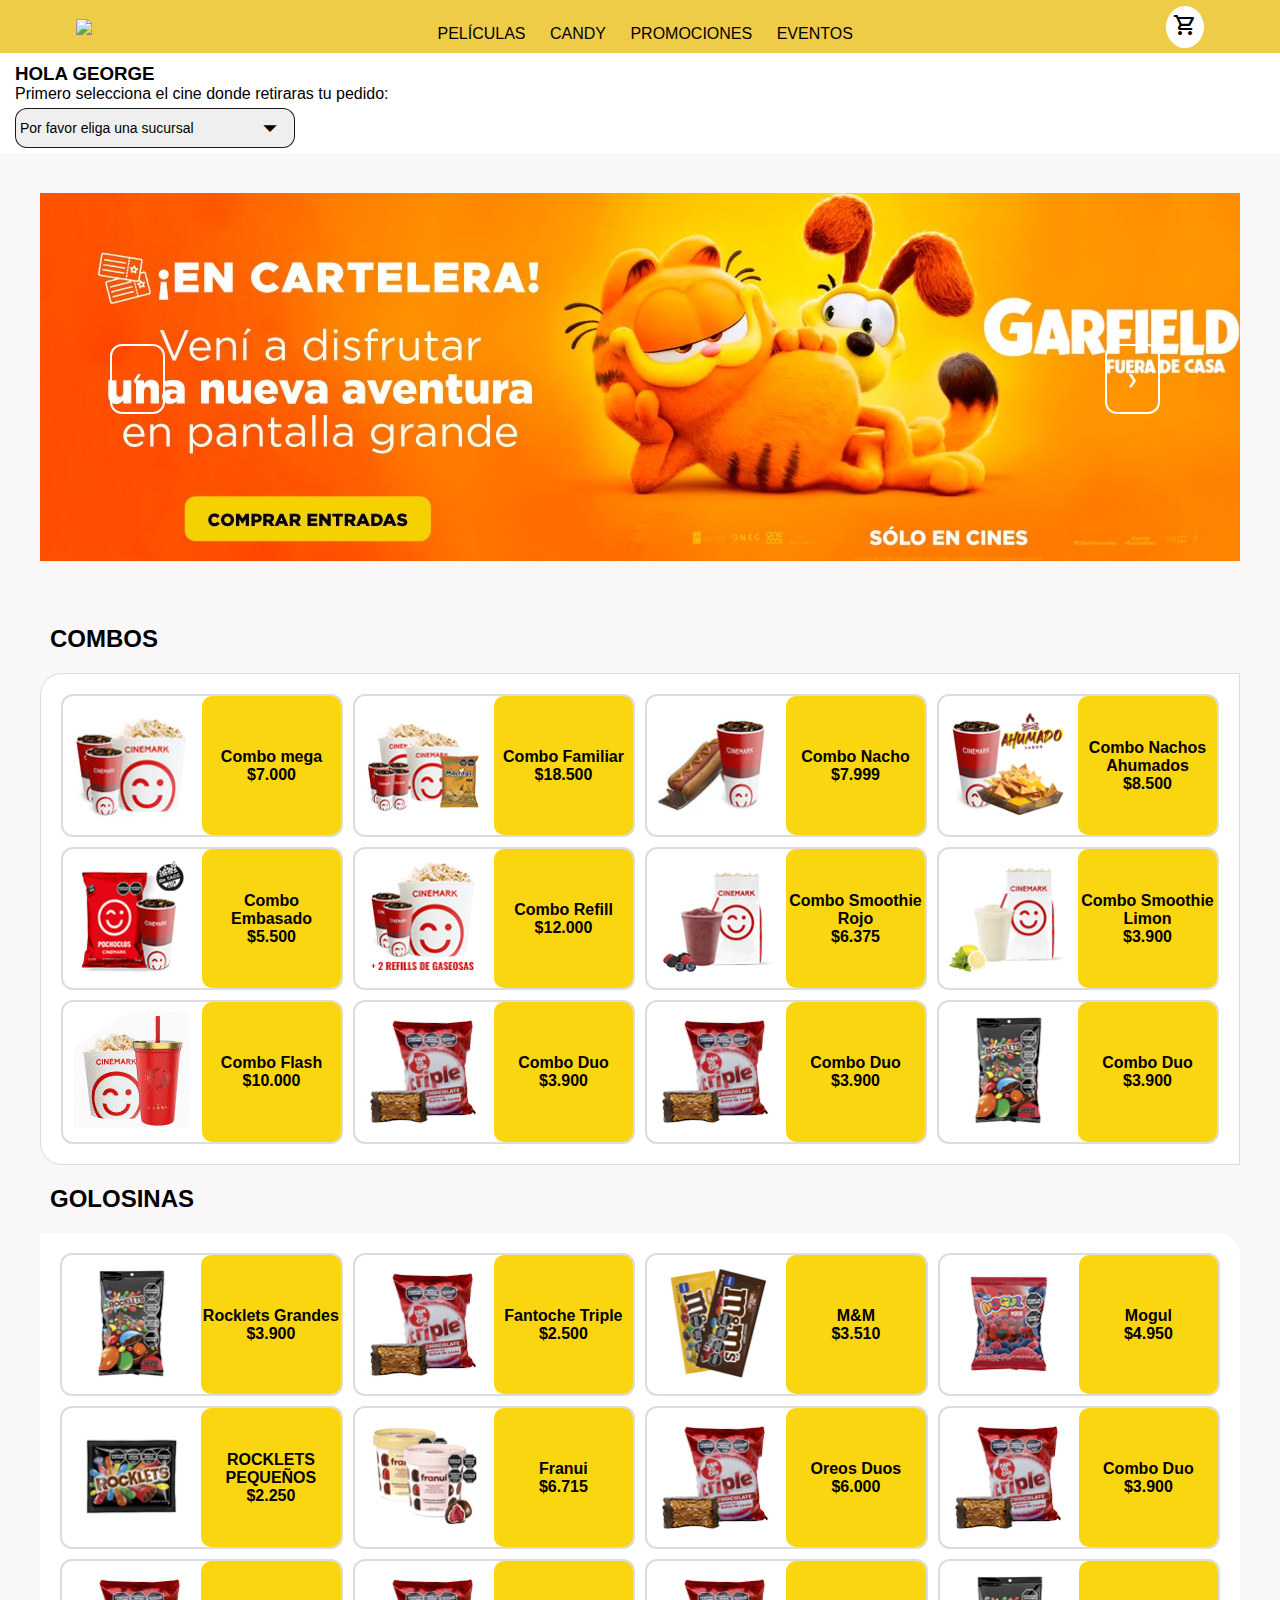
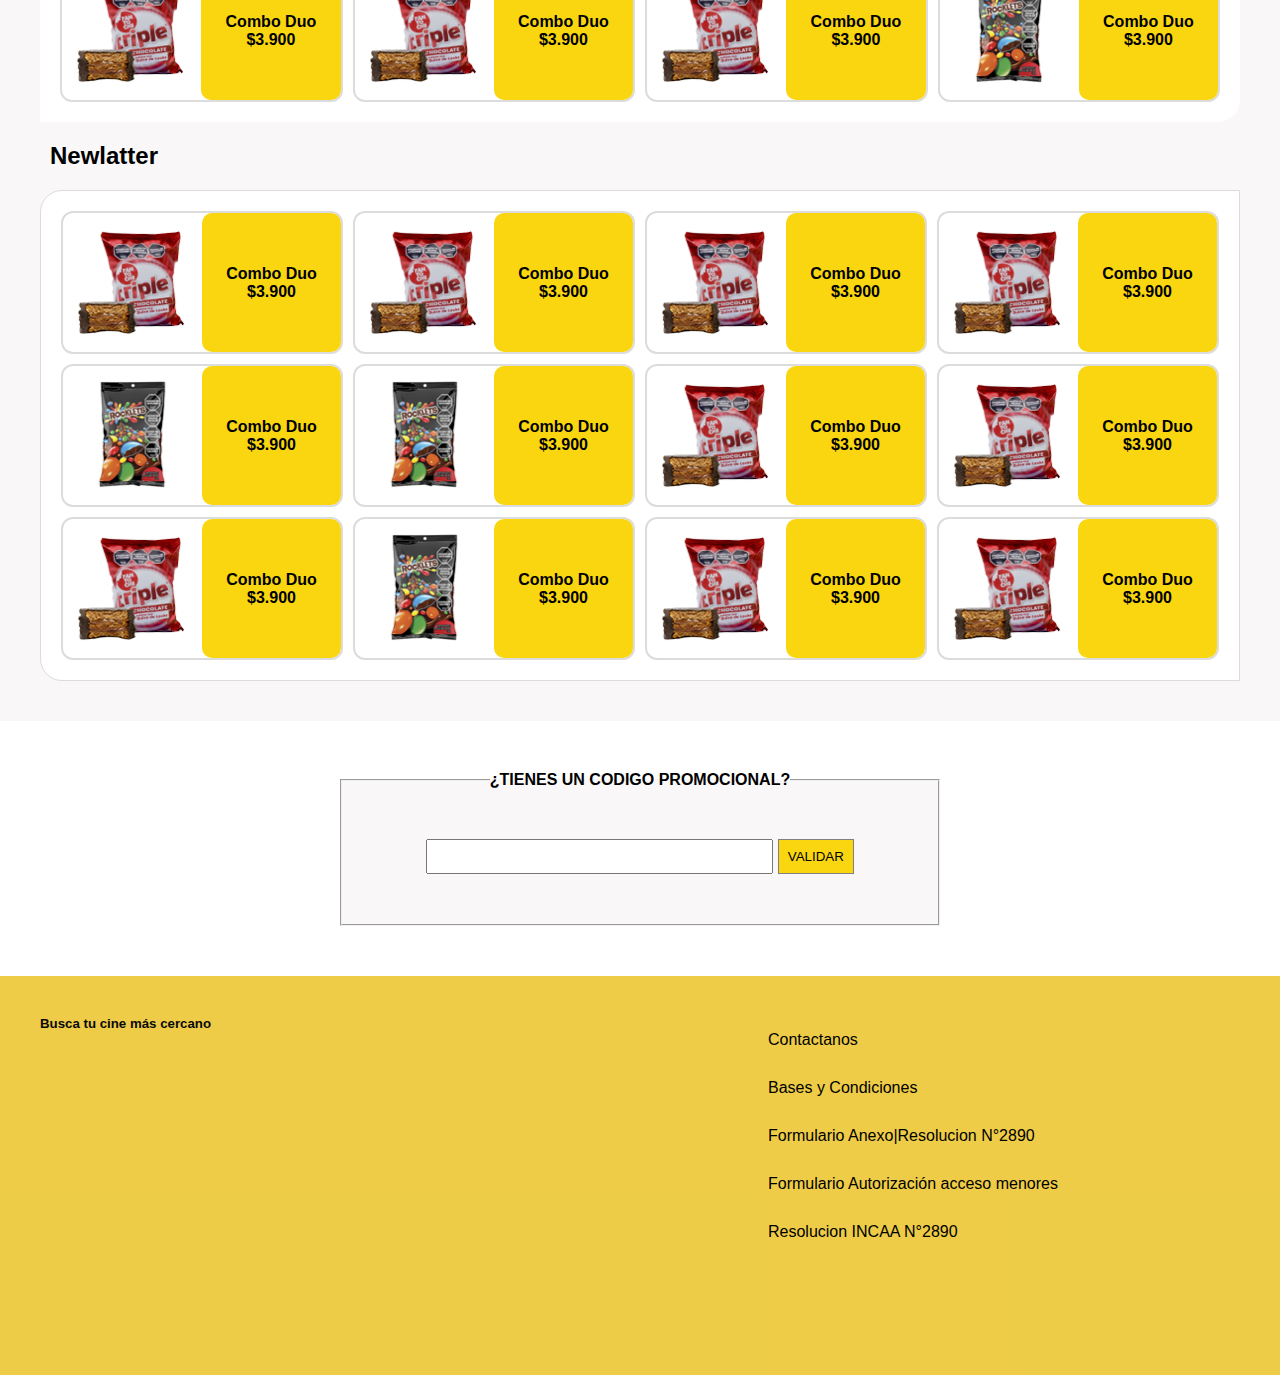
==== commit 00be5c90: "actualizacion" ====
--- a/candy.html
+++ b/candy.html
@@ -6,15 +6,16 @@
     <meta name="viewport" content="width=device-width, initial-scale=1.0">
     <link rel="stylesheet"
         href="https://fonts.googleapis.com/css2?family=Material+Symbols+Outlined:opsz,wght,FILL,GRAD@20..48,100..700,0..1,-50..200" />
-    <link rel="stylesheet" href="./Css/style.css">
-    <link rel="stylesheet" href="./Css/candy.css">
+    <link rel="stylesheet" href="./css/candy.css">
+    <link rel="stylesheet" href="./css/style.css">
     <title>Candy</title>
 </head>
 
 <body>
     <header>
         <nav class="headerMovies">
-            <img class="logoMovies" src="https://res.cloudinary.com/dluemddho/image/upload/v1716306451/cinePlus_nqdvek.png">
+            <img class="logoMovies"
+                src="https://res.cloudinary.com/dluemddho/image/upload/v1716306451/cinePlus_nqdvek.png">
             <ul class="menuMovies">
                 <li><a href="index.html">PELÍCULAS</a></li>
                 <li><a href="candy.html">CANDY</a></li>
@@ -22,13 +23,13 @@
                 <li><a href="events.html">EVENTOS</a></li>
             </ul>
 
-            <div class="menuMobile"> 
+            <div class="menuMobile">
                 <div class="menu-toggle">
                     <div class="bar"></div>
                     <div class="bar"></div>
                     <div class="bar"></div>
                 </div>
-  
+
                 <ul class="menu2">
                     <li><a href="index.html">PELÍCULAS</a></li>
                     <li><a href="candy.html">CANDY</a></li>
@@ -122,13 +123,13 @@
                 <div class="carousel">
                     <div class="carousel-slides">
                         <div class="carousel-slide">
-                            <img src="./Img/Garfieldpromocion.png" alt="foto prueba">
+                            <img src="./img/Garfieldpromocion.png" alt="foto prueba">
                         </div>
                         <div class="carousel-slide">
-                            <img src="./Img/Garfieldpromocion.png" alt="foto prueba">
+                            <img src="./img/Garfieldpromocion.png" alt="foto prueba">
                         </div>
                         <div class="carousel-slide">
-                            <img src="./Img/Garfieldpromocion.png" alt="foto prueba">
+                            <img src="./img/Garfieldpromocion.png" alt="foto prueba">
                         </div>
                     </div>
                     <button class="carousel-prev" onclick="prevSlide()">&#10094;</button>
@@ -305,7 +306,7 @@
                     </div>
                     <div class="card">
                         <div class="img-container">
-                            <img src="./img/" alt="oreo duo" class="img-card">
+                            <img src="./img/A000000067.png" alt="oreo duo" class="img-card">
                         </div>
                         <div class="card-body" id="addcart">
                             <h5 class="card-title">Oreos Duos</h5>
@@ -314,43 +315,43 @@
                     </div>
                     <div class="card">
                         <div class="img-container">
-                            <img src="./Img/A000000073.png" alt="coleccionable" class="img-card">
-                        </div>
-                        <div class="card-body" id="addcart">
-                            <h5 class="card-title">Combo Duo</h5>
-                            <span class="value">$3.900</span>
-                        </div>
-                    </div>
-                    <div class="card">
-                        <div class="img-container">
-                            <img src="./Img/A000000067.png" alt="coleccionable" class="img-card">
-                        </div>
-                        <div class="card-body" id="addcart">
-                            <h5 class="card-title">Combo Duo</h5>
-                            <span class="value">$3.900</span>
-                        </div>
-                    </div>
-                    <div class="card">
-                        <div class="img-container">
-                            <img src="./Img/A000000067.png" alt="coleccionable" class="img-card">
-                        </div>
-                        <div class="card-body" id="addcart">
-                            <h5 class="card-title">Combo Duo</h5>
-                            <span class="value">$3.900</span>
-                        </div>
-                    </div>
-                    <div class="card">
-                        <div class="img-container">
-                            <img src="./Img/A000000067.png" alt="coleccionable" class="img-card">
-                        </div>
-                        <div class="card-body" id="addcart">
-                            <h5 class="card-title">Combo Duo</h5>
-                            <span class="value">$3.900</span>
-                        </div>
-                    </div>
-                    <div class="card">
-                        <div class="img-container">
-                            <img src="./Img/A000000067.png" alt="coleccionable" class="img-card">
+                            <img src="./img/A000000067.png" alt="coleccionable" class="img-card">
+                        </div>
+                        <div class="card-body" id="addcart">
+                            <h5 class="card-title">Combo Duo</h5>
+                            <span class="value">$3.900</span>
+                        </div>
+                    </div>
+                    <div class="card">
+                        <div class="img-container">
+                            <img src="./img/A000000067.png" alt="coleccionable" class="img-card">
+                        </div>
+                        <div class="card-body" id="addcart">
+                            <h5 class="card-title">Combo Duo</h5>
+                            <span class="value">$3.900</span>
+                        </div>
+                    </div>
+                    <div class="card">
+                        <div class="img-container">
+                            <img src="./img/A000000067.png" alt="coleccionable" class="img-card">
+                        </div>
+                        <div class="card-body" id="addcart">
+                            <h5 class="card-title">Combo Duo</h5>
+                            <span class="value">$3.900</span>
+                        </div>
+                    </div>
+                    <div class="card">
+                        <div class="img-container">
+                            <img src="./img/A000000067.png" alt="coleccionable" class="img-card">
+                        </div>
+                        <div class="card-body" id="addcart">
+                            <h5 class="card-title">Combo Duo</h5>
+                            <span class="value">$3.900</span>
+                        </div>
+                    </div>
+                    <div class="card">
+                        <div class="img-container">
+                            <img src="./img/A000000073.png" alt="coleccionable" class="img-card">
                         </div>
                         <div class="card-body" id="addcart">
                             <h5 class="card-title">Combo Duo</h5>
@@ -362,106 +363,106 @@
                 <div class="newlatter">
                     <div class="card">
                         <div class="img-container">
-                            <img src="./Img/A000000067.png" alt="coleccionable" class="img-card">
-                        </div>
-                        <div class="card-body" id="addcart">
-                            <h5 class="card-title">Combo Duo</h5>
-                            <span class="value">$3.900</span>
-                        </div>
-                    </div>
-                    <div class="card">
-                        <div class="img-container">
-                            <img src="./Img/A000000073.png" alt="coleccionable" class="img-card">
-                        </div>
-                        <div class="card-body" id="addcart">
-                            <h5 class="card-title">Combo Duo</h5>
-                            <span class="value">$3.900</span>
-                        </div>
-                    </div>
-                    <div class="card">
-                        <div class="img-container">
-                            <img src="./Img/A000000073.png" alt="coleccionable" class="img-card">
-                        </div>
-                        <div class="card-body" id="addcart">
-                            <h5 class="card-title">Combo Duo</h5>
-                            <span class="value">$3.900</span>
-                        </div>
-                    </div>
-                    <div class="card">
-                        <div class="img-container">
-                            <img src="./Img/A000000067.png" alt="coleccionable" class="img-card">
-                        </div>
-                        <div class="card-body" id="addcart">
-                            <h5 class="card-title">Combo Duo</h5>
-                            <span class="value">$3.900</span>
-                        </div>
-                    </div>
-                    <div class="card">
-                        <div class="img-container">
-                            <img src="./Img/A000000067.png" alt="coleccionable" class="img-card">
-                        </div>
-                        <div class="card-body" id="addcart">
-                            <h5 class="card-title">Combo Duo</h5>
-                            <span class="value">$3.900</span>
-                        </div>
-                    </div>
-                    <div class="card">
-                        <div class="img-container">
-                            <img src="./Img/A000000067.png" alt="coleccionable" class="img-card">
-                        </div>
-                        <div class="card-body" id="addcart">
-                            <h5 class="card-title">Combo Duo</h5>
-                            <span class="value">$3.900</span>
-                        </div>
-                    </div>
-                    <div class="card">
-                        <div class="img-container">
-                            <img src="./Img/A000000067.png" alt="coleccionable" class="img-card">
-                        </div>
-                        <div class="card-body" id="addcart">
-                            <h5 class="card-title">Combo Duo</h5>
-                            <span class="value">$3.900</span>
-                        </div>
-                    </div>
-                    <div class="card">
-                        <div class="img-container">
-                            <img src="./Img/A000000073.png" alt="coleccionable" class="img-card">
-                        </div>
-                        <div class="card-body" id="addcart">
-                            <h5 class="card-title">Combo Duo</h5>
-                            <span class="value">$3.900</span>
-                        </div>
-                    </div>
-                    <div class="card">
-                        <div class="img-container">
-                            <img src="./Img/A000000073.png" alt="coleccionable" class="img-card">
-                        </div>
-                        <div class="card-body" id="addcart">
-                            <h5 class="card-title">Combo Duo</h5>
-                            <span class="value">$3.900</span>
-                        </div>
-                    </div>
-                    <div class="card">
-                        <div class="img-container">
-                            <img src="./Img/A000000073.png" alt="coleccionable" class="img-card">
-                        </div>
-                        <div class="card-body" id="addcart">
-                            <h5 class="card-title">Combo Duo</h5>
-                            <span class="value">$3.900</span>
-                        </div>
-                    </div>
-                    <div class="card">
-                        <div class="img-container">
-                            <img src="./Img/A000000067.png" alt="coleccionable" class="img-card">
-                        </div>
-                        <div class="card-body" id="addcart">
-                            <h5 class="card-title">Combo Duo</h5>
-                            <span class="value">$3.900</span>
-                        </div>
-                    </div>
-                    <div class="card">
-                        <div class="img-container">
-                            <img src="./Img/A000000073.png" alt="coleccionable" class="img-card">
+                            <img src="./img/A000000067.png" alt="coleccionable" class="img-card">
+                        </div>
+                        <div class="card-body" id="addcart">
+                            <h5 class="card-title">Combo Duo</h5>
+                            <span class="value">$3.900</span>
+                        </div>
+                    </div>
+                    <div class="card">
+                        <div class="img-container">
+                            <img src="./img/A000000067.png" alt="coleccionable" class="img-card">
+                        </div>
+                        <div class="card-body" id="addcart">
+                            <h5 class="card-title">Combo Duo</h5>
+                            <span class="value">$3.900</span>
+                        </div>
+                    </div>
+                    <div class="card">
+                        <div class="img-container">
+                            <img src="./img/A000000067.png" alt="coleccionable" class="img-card">
+                        </div>
+                        <div class="card-body" id="addcart">
+                            <h5 class="card-title">Combo Duo</h5>
+                            <span class="value">$3.900</span>
+                        </div>
+                    </div>
+                    <div class="card">
+                        <div class="img-container">
+                            <img src="./img/A000000067.png" alt="coleccionable" class="img-card">
+                        </div>
+                        <div class="card-body" id="addcart">
+                            <h5 class="card-title">Combo Duo</h5>
+                            <span class="value">$3.900</span>
+                        </div>
+                    </div>
+                    <div class="card">
+                        <div class="img-container">
+                            <img src="./img/A000000073.png" alt="coleccionable" class="img-card">
+                        </div>
+                        <div class="card-body" id="addcart">
+                            <h5 class="card-title">Combo Duo</h5>
+                            <span class="value">$3.900</span>
+                        </div>
+                    </div>
+                    <div class="card">
+                        <div class="img-container">
+                            <img src="./img/A000000073.png" alt="coleccionable" class="img-card">
+                        </div>
+                        <div class="card-body" id="addcart">
+                            <h5 class="card-title">Combo Duo</h5>
+                            <span class="value">$3.900</span>
+                        </div>
+                    </div>
+                    <div class="card">
+                        <div class="img-container">
+                            <img src="./img/A000000067.png" alt="coleccionable" class="img-card">
+                        </div>
+                        <div class="card-body" id="addcart">
+                            <h5 class="card-title">Combo Duo</h5>
+                            <span class="value">$3.900</span>
+                        </div>
+                    </div>
+                    <div class="card">
+                        <div class="img-container">
+                            <img src="./img/A000000067.png" alt="coleccionable" class="img-card">
+                        </div>
+                        <div class="card-body" id="addcart">
+                            <h5 class="card-title">Combo Duo</h5>
+                            <span class="value">$3.900</span>
+                        </div>
+                    </div>
+                    <div class="card">
+                        <div class="img-container">
+                            <img src="./img/A000000067.png" alt="coleccionable" class="img-card">
+                        </div>
+                        <div class="card-body" id="addcart">
+                            <h5 class="card-title">Combo Duo</h5>
+                            <span class="value">$3.900</span>
+                        </div>
+                    </div>
+                    <div class="card">
+                        <div class="img-container">
+                            <img src="./img/A000000073.png" alt="coleccionable" class="img-card">
+                        </div>
+                        <div class="card-body" id="addcart">
+                            <h5 class="card-title">Combo Duo</h5>
+                            <span class="value">$3.900</span>
+                        </div>
+                    </div>
+                    <div class="card">
+                        <div class="img-container">
+                            <img src="./img/A000000067.png" alt="coleccionable" class="img-card">
+                        </div>
+                        <div class="card-body" id="addcart">
+                            <h5 class="card-title">Combo Duo</h5>
+                            <span class="value">$3.900</span>
+                        </div>
+                    </div>
+                    <div class="card">
+                        <div class="img-container">
+                            <img src="./img/A000000067.png" alt="coleccionable" class="img-card">
                         </div>
                         <div class="card-body" id="addcart">
                             <h5 class="card-title">Combo Duo</h5>
@@ -481,39 +482,39 @@
     </main>
     <footer>
         <div id="otherSectionsMovies">
-          <div class="mapa">
-            <h5>Busca tu cine más cercano</h5>
-            <iframe
-              src="https://www.google.com/maps/embed?pb=!1m16!1m12!1m3!1d593891.5039746835!2d-58.937598387432686!3d-34.68454147740602!2m3!1f0!2f0!3f0!3m2!1i1024!2i768!4f13.1!2m1!1sHoyts!5e0!3m2!1ses!2ses!4v1715094146957!5m2!1ses!2ses"
-              width="40%" height="40%" style="border:0;" allowfullscreen="" loading="lazy"
-              referrerpolicy="no-referrer-when-downgrade"></iframe>
-          </div>
-          <div class="containerContact">
-                  <div class="contact">
-                      <ul class="contactList">
-                          <li>
-                              <a href="contact.html"> Contactanos </a>
-                          </li>
-                          <li>
-                              <a href="./img/Bases_y_Condiciones_Generales.pdf" target="_blank"> Bases y Condiciones </a>
-                          </li>
-                          <li>
-                              <a href="./img/ANEXO I RESOLUCION N° 2890" download="nota_resolucion_2890">
-                                  Formulario Anexo|Resolucion N°2890  </a>
-                          </li>
-                          <li>
+            <div class="mapa">
+                <h5>Busca tu cine más cercano</h5>
+                <iframe
+                    src="https://www.google.com/maps/embed?pb=!1m16!1m12!1m3!1d593891.5039746835!2d-58.937598387432686!3d-34.68454147740602!2m3!1f0!2f0!3f0!3m2!1i1024!2i768!4f13.1!2m1!1sHoyts!5e0!3m2!1ses!2ses!4v1715094146957!5m2!1ses!2ses"
+                    width="40%" height="40%" style="border:0;" allowfullscreen="" loading="lazy"
+                    referrerpolicy="no-referrer-when-downgrade"></iframe>
+            </div>
+            <div class="containerContact">
+                <div class="contact">
+                    <ul class="contactList">
+                        <li>
+                            <a href="contact.html"> Contactanos </a>
+                        </li>
+                        <li>
+                            <a href="./img/Bases_y_Condiciones_Generales.pdf" target="_blank"> Bases y Condiciones </a>
+                        </li>
+                        <li>
+                            <a href="./img/ANEXO I RESOLUCION N° 2890" download="nota_resolucion_2890">
+                                Formulario Anexo|Resolucion N°2890 </a>
+                        </li>
+                        <li>
                             <a href="./img/nota_autorizacion_menores.pdf" download="nota_autorizacion_menores">
                                 Formulario Autorización acceso menores </a>
                         </li>
                         <li>
-                          <a href="./img/Resolucion INCAA N°2890" download="resolucion_INCAA_2890">
-                              Resolucion INCAA N°2890 </a>
-                      </li>
-                      </ul>
-                  </div>
-              </div>
+                            <a href="./img/Resolucion INCAA N°2890" download="resolucion_INCAA_2890">
+                                Resolucion INCAA N°2890 </a>
+                        </li>
+                    </ul>
+                </div>
+            </div>
         </div>
-      </footer>
+    </footer>
     <script src="./Js/candy.js"></script>
 </body>
 
--- a/css/candy.css
+++ b/css/candy.css
@@ -0,0 +1,346 @@
+body{
+    background-color: #F9F7F7;
+}
+
+
+.logo{
+    max-width: 100%;
+    height: auto;
+}
+
+.logo-img{
+    width: 100%;
+    height: auto;
+    max-width: 160px;
+    border-radius: 12px;
+}
+
+.container-right{
+    background-color: white;
+    border: 2px solid #ffffff;
+    border-radius: 100%;
+    padding: 5px;
+}
+
+.material-symbols-outlined{
+    font-weight: 500;
+}
+
+.cart-container{
+    display: none;
+}
+
+
+#candy-main{
+    margin-top: 0;
+    padding: 0;
+}
+
+
+/* heading select  */
+
+.heading{
+    background-color: #ffffff;
+    padding: 5px;
+}
+
+.page-heading{
+    margin: 0px 5px;
+    padding: 5px;
+}
+
+.select-content{
+    display: flex;
+    flex-direction: row;
+    max-width: 280px;
+    margin: 0px 10px;
+    height: 40px;
+    position: relative;
+}
+
+.select-box{
+    border-radius: 12px;
+    border: 1px solid rgba(0, 0, 0, 0.888); 
+    appearance: none;
+    padding: 4px;
+    width: 100%;
+    font-size: 14px;
+}
+
+.select-content .icon-box{
+    width: 50px;
+    height: 100%;
+    position: absolute;
+    right: 0;
+    display: flex;
+    align-items: center;
+    justify-content: center;
+}
+
+.icon-box .material-symbols-outlined{
+    font-size: 30px;
+}
+
+
+/* candy store carousel*/ 
+
+.candy-store{
+    margin: 20px;
+    padding: 20px;
+    max-width: 1300px;
+}
+
+.carousel-container {
+    position: relative;
+    width: 100%;
+    overflow: hidden;
+}
+  
+.carousel {
+    display: flex;
+    align-items: center;
+    justify-content: center;
+    position: relative;
+}
+  
+.carousel-slides {
+    display: flex;
+}
+  
+.carousel-slide {
+    flex: 0 0 auto;
+    margin-right: 10px;
+    transition: transform 0.5s ease;
+}
+  
+.carousel-slide img {
+    max-width: 100%;
+    height: auto;
+}
+  
+.carousel-prev,
+.carousel-next {
+    position: absolute;
+    height: 70px;
+    top: 50%;
+    transform: translateY(-50%);
+    background: transparent;
+    color: white;
+    border: 2px solid white;
+    border-radius: 12px;
+    padding: 20px;
+    cursor: pointer;
+}
+  
+.carousel-prev {
+    left: 22px;
+}
+  
+.carousel-next {
+    right: 32px;
+}
+
+.carousel-prev:hover, .carousel-next:hover{
+    background-color: ghostwhite;
+    color: black;
+}
+
+
+/* card animation y diseño */
+
+.cards-nav{
+    min-width:100%;
+    display: grid;
+    grid-template-columns: repeat(1,1fr);
+    grid-template-rows: repeat(3,auto);
+    gap: 10px;
+    margin-top: 50px;
+}
+
+.collectible,.groceries,.newlatter{
+    min-width: 100%;
+    display: grid;
+    grid-template-columns: repeat(4,1fr);
+    grid-template-rows: repeat(3,1fr);
+    gap: 10px;
+    padding: 20px;
+}
+
+.collectible,.newlatter{
+    border: 1px solid gainsboro;
+    border-radius: 22px 0px 0px 22px;
+    background-color: #ffffff;
+}
+
+.groceries{
+    background-color: #ffffff;
+    border-radius: 0px 22px 22px 0px;
+}
+
+.card-label{
+    padding: 5px;
+    margin: 5px;
+    font-weight: 600;
+}
+
+.card{
+    display: flex;
+    align-items: center;
+    border: 2px solid gainsboro;
+    border-radius: 12px;
+    cursor: pointer;
+}
+
+.img-container{
+    width: 50%;
+    height: 100%;
+}
+
+.img-card{
+    padding: 5px;
+    margin: 5px;
+}
+
+.card-body{
+    width: 50%;
+    height: 100%;
+    text-align: center;
+    align-content: center;
+    background-color: #fad611;
+    border-radius: 10px;
+}
+
+.card-title,.value{
+    font-weight: 600;
+    font-size: 16px;
+}
+
+.card-body:hover{
+    background-color: #FAE18F;
+    transition: 0.1s ease-in;
+}
+
+/* validacion de codigo */
+
+.form-validation{
+    display: flex;
+    justify-content: center;
+    background-color: #ffff ;
+}
+
+.form-validation > fieldset{
+    font-weight: 600;
+    background-color: #F9F7F7;
+    text-align: center;
+    width: 100%;
+    max-width: 600px;
+    padding: 50px 50px;
+    margin: 50px;
+}
+
+#validation-code{
+    width: 70%;
+    padding: 8px 30px;
+}
+
+#btnvalidation{
+    padding: 9px;
+    max-width: 100%;
+    background-color: #fad611;
+    border: 1px solid gray;
+    cursor: pointer;
+}
+
+#validation-code:focus{
+    outline: none;
+}
+
+
+/*   responsive  */
+
+@media only screen and (max-width: 600px) {
+    .carousel-container{
+        display: none;
+    }
+
+    .candy-store{
+        margin: 0px;
+        padding: 10px;
+    }
+
+
+    .collectible,.groceries,.newlatter{
+        min-width: 100%;
+        display: grid;
+        grid-template-columns: repeat(1, 1fr);
+        grid-template-rows: repeat(3, 1fr);
+        gap: 10px;
+        padding: 20px;
+    }
+
+    .form-validation{
+        display: flex;
+        flex-direction: column;
+        align-items: center;
+    }
+
+    #btnvalidation{
+        margin-top: 5px;
+    }
+}
+
+@media only screen and (min-width: 600px) {
+    .collectible,.groceries,.newlatter{
+        min-width: 100%;
+        display: grid;
+        grid-template-columns: repeat(2, 1fr);
+        grid-template-rows: repeat(3, 1fr);
+        gap: 10px;
+        padding: 20px;
+    }    
+}
+
+
+@media only screen and (min-width: 748px) {
+    .collectible,.groceries,.newlatter{
+        min-width: 100%;
+        display: grid;
+        grid-template-columns: repeat(2, 1fr);
+        grid-template-rows: repeat(3, 1fr);
+        gap: 10px;
+        padding: 20px;
+    }
+}
+
+@media only screen and (min-width: 992px) {
+    .collectible,.groceries,.newlatter{
+        min-width: 100%;
+        display: grid;
+        grid-template-columns: repeat(3, 1fr);
+        grid-template-rows: repeat(2, 1fr);
+        gap: 10px;
+        padding: 20px;
+    }
+}
+
+
+@media only screen and (min-width: 1200px) {
+    .collectible,.groceries,.newlatter{
+        min-width: 100%;
+        display: grid;
+        grid-template-columns: repeat(4, 1fr);
+        grid-template-rows: repeat(2, 1fr);
+        gap: 10px;
+        padding: 20px;
+    }
+    .carousel-prev {
+        left: 70px;
+    }
+
+    .carousel-next{
+        right:80px;
+    }
+
+}
+
+
--- a/css/style.css
+++ b/css/style.css
@@ -0,0 +1,281 @@
+
+*{
+    margin: 0;
+    padding: 0;
+    box-sizing: border-box;
+    font-family: Verdana, Geneva, Tahoma, sans-serif;
+}
+
+.headerMovies {
+    display: flex;
+    justify-content: space-around;
+    align-items: center;
+    height: 15%;
+    max-height: 15%;
+    width: 100%;  
+    z-index: 99999;
+    background-color: #e9bc07bb;
+    min-height: 5%;
+    margin-top: 0px;
+}
+
+.logoMovies {
+width: 200px;    
+}
+
+.menuMovies li{
+    display: inline-block;
+    padding: 10px;
+    
+}
+
+ul li {  
+    list-style: none;
+    font-size: 16px;
+    font-weight: 500;
+    margin-top: 15px;
+
+}
+
+ul li a {
+    text-decoration: none;
+    color: black;
+}
+
+i {
+    padding-left: 10px;
+    color: black;
+    margin-right: 10px;
+}
+
+
+.menuMobile {
+    position: relative;
+}
+
+.menu2 {
+    display: none; 
+    list-style: none;
+}
+
+.menu-toggle {
+    cursor: pointer;
+    display: none; 
+    z-index: 999999;
+    
+  }
+
+/*barritas del menu pequeño*/
+.bar {
+    width: 25px;
+    height: 3px;
+    background-color: rgb(8, 8, 8);
+    margin: 5px 0;
+    margin-left: 10px;
+  }
+  
+  
+.menu2 {
+    display: none;
+    position: absolute;
+    top: 20px;
+    left: 0;
+    padding: 20px;
+    box-shadow: 0 2px 5px rgba(0, 0, 0, 0.2);
+    background-color: #e9bc07bb;
+    }
+  
+.menuMobile:hover .menu2 {
+    display: block; 
+    margin-top: 10px;
+    z-index: 999999999999999999;
+    }
+
+#otherSectionsMovies {
+    display: flex;
+    display: inline-block;
+    justify-content: center;
+    color: rgb(10, 10, 10);
+    padding: 30px;
+    font-weight: 700;
+    margin-left: 55px;
+    background-color: #e9bc07bb;
+    width: 100%;
+    height: auto;
+    margin-top: 0px;
+    margin-left: 0;
+}
+@media screen and (max-width: 800px) {
+
+    .headerMovies {
+        height: 10%;
+    
+        }
+    
+    .menuMovies {
+        display: none;
+        }
+    
+
+    .menu-toggle {
+        display: block;
+        
+        }
+    }
+/* Estilos footer */
+
+#otherSectionsMovies {
+    display: flex;
+    flex-direction: column;
+    justify-content: center;
+    text-align: center ;
+    color: rgb(10, 10, 10);
+    padding: 30px;
+    font-weight: 700;
+    margin-left: 55px;
+    background-color: #e9bc07bb;
+    width: 100%;
+    height: auto;
+    margin-top: 0px;
+    margin-left: 0;
+  }
+  
+  .mapa iframe {
+    width: 100%;
+    height: 300px;
+  }
+  
+  .contactList {
+    padding: 0;
+    margin: 0;
+    display: flex;
+    flex-direction: column;
+    align-items: center;
+    text-align: center;
+    justify-content: center;
+    align-content: center;
+  }
+  
+  .contactList li {
+    list-style: none;
+    margin: 10px 0;
+  }
+
+
+/* Estilos para dispositivos medianos y grandes */
+
+/* Estilos para dispositivos medianos */
+@media (max-width: 768px) {
+        .mapa iframe {
+          width: 100%;
+          height: 200px;
+        }
+        
+        .contactList {
+            padding: 0;
+            display: flex;
+            flex-direction: column;
+            align-items: flex-start;
+            text-align:start;
+            justify-content: flex-start;
+            flex-wrap: nowrap;
+        }
+        
+        .contactList li {
+          list-style: none;
+          margin: 10px 0;
+          align-content: flex-start;
+        }
+      }
+      
+/* Estilos para dispositivos grandes */
+      @media (min-width: 992px) {
+        #otherSectionsMovies {
+            display: flex;
+            flex-direction: row;
+            justify-content: space-between;
+            text-align: left;
+            align-items: flex-start;        
+        }
+        
+        .mapa, .containerContact {
+          flex: 1;
+          margin:  10px;
+        }
+
+        .mapa iframe {
+          height: 300px;
+        }
+      
+        .contactList {
+            padding-left: 20%;
+            display: flex;
+            flex-direction: column;
+            align-items: flex-start;
+            text-align:start;
+            justify-content: flex-start;
+            flex-wrap: nowrap;
+        }
+
+        .contactList li {
+          margin: 15px 0;
+        }
+    }
+
+/*Botón entradas*/
+
+
+@-webkit-keyframes shake-horizontal {
+    0%,
+    100% {
+      -webkit-transform: translateX(0);
+              transform: translateX(0);
+    }
+    10%,
+    30%,
+    50%,
+    70% {
+      -webkit-transform: translateX(-10px);
+              transform: translateX(-10px);
+    }
+    20%,
+    40%,
+    60% {
+      -webkit-transform: translateX(10px);
+              transform: translateX(10px);
+    }
+    80% {
+      -webkit-transform: translateX(8px);
+              transform: translateX(8px);
+    }
+    90% {
+      -webkit-transform: translateX(-8px);
+              transform: translateX(-8px);
+    }
+  }
+
+/*Botón entradas*/
+
+#helpMovies {
+    position: fixed;
+    z-index: 9999999999999;
+    height: 50px;
+    width: 120px;
+    max-height: 50px;
+    max-width: 120px;
+    bottom: 200px;
+    right: 20px; 
+    background-color: #fb2c2c;
+    border-radius: 10%;
+    border: 1px solid #ffffff;
+    box-shadow: 5px;
+    transition: background-color 0.5s, font-weight 0.5s;
+    animation: shake-horizontal 0.8s cubic-bezier(0.455, 0.030, 0.515, 0.955) both;
+	animation: shake-horizontal 0.8s cubic-bezier(0.455, 0.030, 0.515, 0.955) both;
+    font-weight: 700;
+}
+
+#helpMovies:hover {
+    background-color: #fad611; 
+    font-weight: 1000;
+}
